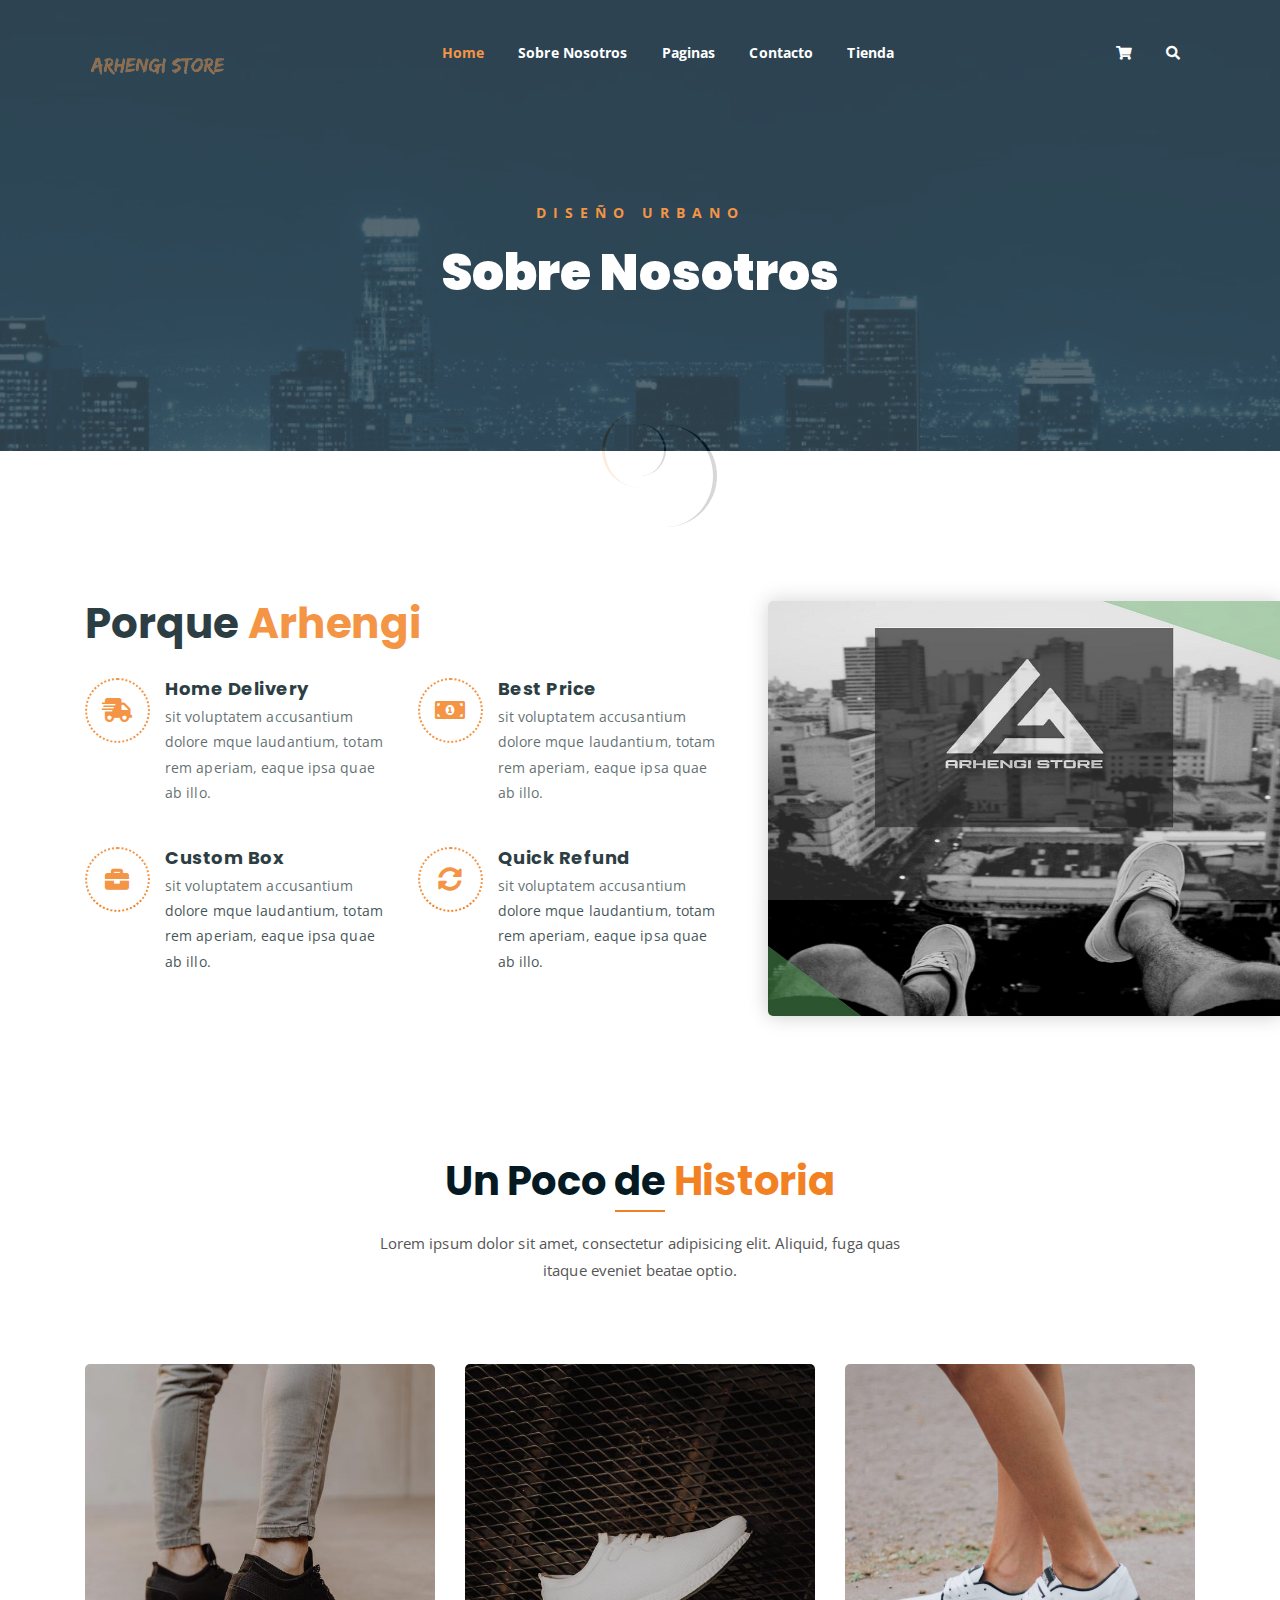
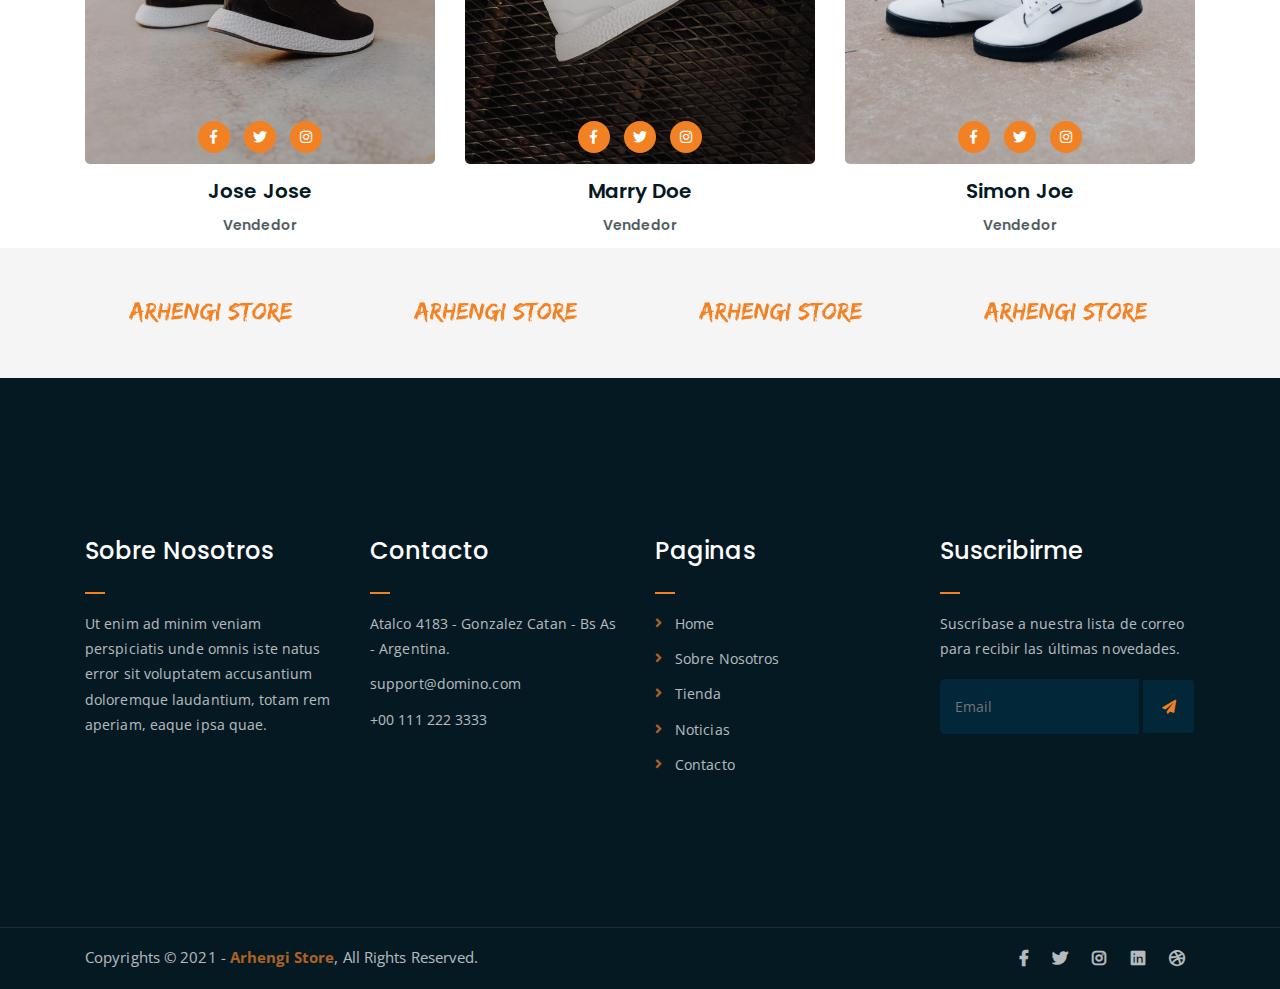
==== about.html @ c89684ef "Add files via upload" ====
<!DOCTYPE html>
<html lang="es">
<head>
	<meta charset="UTF-8">
	<meta http-equiv="X-UA-Compatible" content="IE=edge">
	<meta name="viewport" content="width=device-width, initial-scale=1">
	<meta name="description" content="Responsive Bootstrap4 Shop Template, Created by Imran Hossain from https://imransdesign.com/">

	<!-- title -->
	<title>Arhengi Store</title>

	<!-- favicon -->
	<link rel="shortcut icon" type="image/png" href="assets/img/favicon.png">
	<!-- google font -->
	<link href="https://fonts.googleapis.com/css?family=Open+Sans:300,400,700" rel="stylesheet">
	<link href="https://fonts.googleapis.com/css?family=Poppins:400,700&display=swap" rel="stylesheet">
	<!-- fontawesome -->
	<link rel="stylesheet" href="assets/css/all.min.css">
	<!-- bootstrap -->
	<link rel="stylesheet" href="assets/bootstrap/css/bootstrap.min.css">
	<!-- owl carousel -->
	<link rel="stylesheet" href="assets/css/owl.carousel.css">
	<!-- magnific popup -->
	<link rel="stylesheet" href="assets/css/magnific-popup.css">
	<!-- animate css -->
	<link rel="stylesheet" href="assets/css/animate.css">
	<!-- mean menu css -->
	<link rel="stylesheet" href="assets/css/meanmenu.min.css">
	<!-- main style -->
	<link rel="stylesheet" href="assets/css/main.css">
	<!-- responsive -->
	<link rel="stylesheet" href="assets/css/responsive.css">

</head>
<body>
	
	<!--PreLoader-->
    <div class="loader">
        <div class="loader-inner">
            <div class="circle"></div>
        </div>
    </div>
    <!--PreLoader Ends-->
	
	<!-- header -->
	<div class="top-header-area" id="sticker">
		<div class="container">
			<div class="row">
				<div class="col-lg-12 col-sm-12 text-center">
					<div class="main-menu-wrap">
						<!-- logo -->
						<div class="site-logo">
							<a href="index_2.html">
								<img src="assets/img/logo03.png" alt="" style="opacity: 0.5;">
							</a>
						</div>
						<!-- logo -->

						<!-- menu start -->
						<nav class="main-menu">
							<ul>
								<li class="current-list-item"><a href="#">Home</a>
								</li>
								<li><a href="about.html">Sobre Nosotros</a></li>
								<li><a href="#">Paginas</a>
									<ul class="sub-menu">
										<li><a href="#">404 page</a></li>
										<li><a href="about.html">Sobre Nosotros</a></li>
										<li><a href="#">Carrito</a></li>
										<li><a href="contact.html">Contacto</a></li>
										<li><a href="#">Noticias</a></li>
										<li><a href="#">Tienda</a></li>
									</ul>
								</li>
								
								<li><a href="contact.html">Contacto</a></li>
								<li><a href="#">Tienda</a>
									<ul class="sub-menu">
										<li><a href="#">Tienda</a></li>
										<li><a href="#">Destacados</a></li>
										<li><a href="#">Producto</a></li>
										<li><a href="#">Carrito</a></li>
									</ul>
								</li>
								<li>
									<div class="header-icons">
										<a class="shopping-cart" href="#"><i class="fas fa-shopping-cart"></i></a>
										<a class="mobile-hide search-bar-icon" href="#"><i class="fas fa-search"></i></a>
									</div>
								</li>
							</ul>
						</nav>
						<a class="mobile-show search-bar-icon" href="#"><i class="fas fa-search"></i></a>
						<div class="mobile-menu"></div>
						<!-- menu end -->
					</div>
				</div>
			</div>
		</div>
	</div>
	<!-- end header -->

	<!-- search area -->
	<div class="search-area">
		<div class="container">
			<div class="row">
				<div class="col-lg-12">
					<span class="close-btn"><i class="fas fa-window-close"></i></span>
					<div class="search-bar">
						<div class="search-bar-tablecell">
							<h3>Buscar por:</h3>
							<input type="text" placeholder="Palabras Claves">
							<button type="submit">buscar <i class="fas fa-search"></i></button>
						</div>
					</div>
				</div>
			</div>
		</div>
	</div>
	<!-- end search arewa -->
	
	<!-- breadcrumb-section -->
	<div class="breadcrumb-section breadcrumb-bg">
		<div class="container">
			<div class="row">
				<div class="col-lg-8 offset-lg-2 text-center">
					<div class="breadcrumb-text">
						<p>Diseño Urbano</p>
						<h1>Sobre Nosotros</h1>
					</div>
				</div>
			</div>
		</div>
	</div>
	<!-- end breadcrumb section -->

	<!-- featured section -->
	<div class="feature-bg">
		<div class="container">
			<div class="row">
				<div class="col-lg-7">
					<div class="featured-text">
						<h2 class="pb-3">Porque <span class="orange-text">Arhengi</span></h2>
						<div class="row">
							<div class="col-lg-6 col-md-6 mb-4 mb-md-5">
								<div class="list-box d-flex">
									<div class="list-icon">
										<i class="fas fa-shipping-fast"></i>
									</div>
									<div class="content">
										<h3>Home Delivery</h3>
										<p>sit voluptatem accusantium dolore mque laudantium, totam rem aperiam, eaque ipsa quae ab illo.</p>
									</div>
								</div>
							</div>
							<div class="col-lg-6 col-md-6 mb-5 mb-md-5">
								<div class="list-box d-flex">
									<div class="list-icon">
										<i class="fas fa-money-bill-alt"></i>
									</div>
									<div class="content">
										<h3>Best Price</h3>
										<p>sit voluptatem accusantium dolore mque laudantium, totam rem aperiam, eaque ipsa quae ab illo.</p>
									</div>
								</div>
							</div>
							<div class="col-lg-6 col-md-6 mb-5 mb-md-5">
								<div class="list-box d-flex">
									<div class="list-icon">
										<i class="fas fa-briefcase"></i>
									</div>
									<div class="content">
										<h3>Custom Box</h3>
										<p>sit voluptatem accusantium dolore mque laudantium, totam rem aperiam, eaque ipsa quae ab illo.</p>
									</div>
								</div>
							</div>
							<div class="col-lg-6 col-md-6">
								<div class="list-box d-flex">
									<div class="list-icon">
										<i class="fas fa-sync-alt"></i>
									</div>
									<div class="content">
										<h3>Quick Refund</h3>
										<p>sit voluptatem accusantium dolore mque laudantium, totam rem aperiam, eaque ipsa quae ab illo.</p>
									</div>
								</div>
							</div>
						</div>
					</div>
				</div>
			</div>
		</div>
	</div>
	<!-- end featured section -->

	<!-- team section -->
	<div class="mt-150">
		<div class="container">
			<div class="row">
				<div class="col-lg-8 offset-lg-2 text-center">
					<div class="section-title">
						<h3>Un Poco de <span class="orange-text">Historia</span></h3>
						<p>Lorem ipsum dolor sit amet, consectetur adipisicing elit. Aliquid, fuga quas itaque eveniet beatae optio.</p>
					</div>
				</div>
			</div>
			<div class="row">
				<div class="col-lg-4 col-md-6">
					<div class="single-team-item">
						<div class="team-bg team-bg-1"></div>
						<h4>Jose Jose <span>Vendedor</span></h4>
						<ul class="social-link-team">
							<li><a href="#" target="_blank"><i class="fab fa-facebook-f"></i></a></li>
							<li><a href="#" target="_blank"><i class="fab fa-twitter"></i></a></li>
							<li><a href="#" target="_blank"><i class="fab fa-instagram"></i></a></li>
						</ul>
					</div>
				</div>
				<div class="col-lg-4 col-md-6">
					<div class="single-team-item">
						<div class="team-bg team-bg-2"></div>
						<h4>Marry Doe <span>Vendedor</span></h4>
						<ul class="social-link-team">
							<li><a href="#" target="_blank"><i class="fab fa-facebook-f"></i></a></li>
							<li><a href="#" target="_blank"><i class="fab fa-twitter"></i></a></li>
							<li><a href="#" target="_blank"><i class="fab fa-instagram"></i></a></li>
						</ul>
					</div>
				</div>
				<div class="col-lg-4 col-md-6 offset-md-3 offset-lg-0">
					<div class="single-team-item">
						<div class="team-bg team-bg-3"></div>
						<h4>Simon Joe <span>Vendedor</span></h4>
						<ul class="social-link-team">
							<li><a href="#" target="_blank"><i class="fab fa-facebook-f"></i></a></li>
							<li><a href="#" target="_blank"><i class="fab fa-twitter"></i></a></li>
							<li><a href="#" target="_blank"><i class="fab fa-instagram"></i></a></li>
						</ul>
					</div>
				</div>
			</div>
		</div>
	</div>
	<!-- end team section -->

	<!-- logo carousel -->
	<div class="logo-carousel-section">
		<div class="container">
			<div class="row">
				<div class="col-lg-12">
					<div class="logo-carousel-inner">
						<div class="single-logo-item">
							<img src="assets/img/logo02.png" alt="">
						</div>
						<div class="single-logo-item">
							<img src="assets/img/logo02.png" alt="">
						</div>
						<div class="single-logo-item">
							<img src="assets/img/logo02.png" alt="">
						</div>
						<div class="single-logo-item">
							<img src="assets/img/logo02.png" alt="">
						</div>
						<div class="single-logo-item">
							<img src="assets/img/logo02.png" alt="">
						</div>
					</div>
				</div>
			</div>
		</div>
	</div>
	<!-- end logo carousel -->

	<!-- footer -->
	<div class="footer-area">
		<div class="container">
			<div class="row">
				<div class="col-lg-3 col-md-6">
					<div class="footer-box about-widget">
						<h2 class="widget-title">Sobre Nosotros</h2>
						<p>Ut enim ad minim veniam perspiciatis unde omnis iste natus error sit voluptatem accusantium doloremque laudantium, totam rem aperiam, eaque ipsa quae.</p>
					</div>
				</div>
				<div class="col-lg-3 col-md-6">
					<div class="footer-box get-in-touch">
						<h2 class="widget-title">Contacto</h2>
						<ul>
							<li>Atalco 4183 - Gonzalez Catan - Bs As - Argentina.</li>
							<li>support@domino.com</li>
							<li>+00 111 222 3333</li>
						</ul>
					</div>
				</div>
				<div class="col-lg-3 col-md-6">
					<div class="footer-box pages">
						<h2 class="widget-title">Paginas</h2>
						<ul>
							<li><a href="index.html">Home</a></li>
							<li><a href="about.html">Sobre Nosotros</a></li>
							<li><a href="#">Tienda</a></li>
							<li><a href="#">Noticias</a></li>
							<li><a href="contact.html">Contacto</a></li>
						</ul>
					</div>
				</div>
				<div class="col-lg-3 col-md-6">
					<div class="footer-box subscribe">
						<h2 class="widget-title">Suscribirme</h2>
						<p>Suscríbase a nuestra lista de correo para recibir las últimas novedades.</p>
						<form action="#">
							<input type="email" placeholder="Email">
							<button type="submit"><i class="fas fa-paper-plane"></i></button>
						</form>
					</div>
				</div>
			</div>
		</div>
	</div>
	<!-- end footer -->
	
	<!-- copyright -->
	<div class="copyright">
		<div class="container">
			<div class="row">
				<div class="col-lg-6 col-md-12">
					<p>Copyrights &copy; 2021 - <a href="#">Arhengi Store</a>,  All Rights Reserved.</p>
				</div>
				<div class="col-lg-6 text-right col-md-12">
					<div class="social-icons">
						<ul>
							<li><a href="#" target="_blank"><i class="fab fa-facebook-f"></i></a></li>
							<li><a href="#" target="_blank"><i class="fab fa-twitter"></i></a></li>
							<li><a href="#" target="_blank"><i class="fab fa-instagram"></i></a></li>
							<li><a href="#" target="_blank"><i class="fab fa-linkedin"></i></a></li>
							<li><a href="#" target="_blank"><i class="fab fa-dribbble"></i></a></li>
						</ul>
					</div>
				</div>
			</div>
		</div>
	</div>
	<!-- end copyright -->
	
	<!-- jquery -->
	<script src="assets/js/jquery-1.11.3.min.js"></script>
	<!-- bootstrap -->
	<script src="assets/bootstrap/js/bootstrap.min.js"></script>
	<!-- count down -->
	<script src="assets/js/jquery.countdown.js"></script>
	<!-- isotope -->
	<script src="assets/js/jquery.isotope-3.0.6.min.js"></script>
	<!-- waypoints -->
	<script src="assets/js/waypoints.js"></script>
	<!-- owl carousel -->
	<script src="assets/js/owl.carousel.min.js"></script>
	<!-- magnific popup -->
	<script src="assets/js/jquery.magnific-popup.min.js"></script>
	<!-- mean menu -->
	<script src="assets/js/jquery.meanmenu.min.js"></script>
	<!-- sticker js -->
	<script src="assets/js/sticker.js"></script>
	<!-- main js -->
	<script src="assets/js/main.js"></script>

</body>
</html>
---- assets/css/all.min.css ----
.fa,.fab,.fal,.far,.fas{-moz-osx-font-smoothing:grayscale;-webkit-font-smoothing:antialiased;display:inline-block;font-style:normal;font-variant:normal;text-rendering:auto;line-height:1}.fa-lg{font-size:1.33333em;line-height:.75em;vertical-align:-.0667em}.fa-xs{font-size:.75em}.fa-sm{font-size:.875em}.fa-1x{font-size:1em}.fa-2x{font-size:2em}.fa-3x{font-size:3em}.fa-4x{font-size:4em}.fa-5x{font-size:5em}.fa-6x{font-size:6em}.fa-7x{font-size:7em}.fa-8x{font-size:8em}.fa-9x{font-size:9em}.fa-10x{font-size:10em}.fa-fw{text-align:center;width:1.25em}.fa-ul{list-style-type:none;margin-left:2.5em;padding-left:0}.fa-ul>li{position:relative}.fa-li{left:-2em;position:absolute;text-align:center;width:2em;line-height:inherit}.fa-border{border:.08em solid #eee;border-radius:.1em;padding:.2em .25em .15em}.fa-pull-left{float:left}.fa-pull-right{float:right}.fa.fa-pull-left,.fab.fa-pull-left,.fal.fa-pull-left,.far.fa-pull-left,.fas.fa-pull-left{margin-right:.3em}.fa.fa-pull-right,.fab.fa-pull-right,.fal.fa-pull-right,.far.fa-pull-right,.fas.fa-pull-right{margin-left:.3em}.fa-spin{animation:fa-spin 2s infinite linear}.fa-pulse{animation:fa-spin 1s infinite steps(8)}@keyframes fa-spin{0%{transform:rotate(0deg)}to{transform:rotate(1turn)}}.fa-rotate-90{-ms-filter:"progid:DXImageTransform.Microsoft.BasicImage(rotation=1)";transform:rotate(90deg)}.fa-rotate-180{-ms-filter:"progid:DXImageTransform.Microsoft.BasicImage(rotation=2)";transform:rotate(180deg)}.fa-rotate-270{-ms-filter:"progid:DXImageTransform.Microsoft.BasicImage(rotation=3)";transform:rotate(270deg)}.fa-flip-horizontal{-ms-filter:"progid:DXImageTransform.Microsoft.BasicImage(rotation=0, mirror=1)";transform:scaleX(-1)}.fa-flip-vertical{transform:scaleY(-1)}.fa-flip-horizontal.fa-flip-vertical,.fa-flip-vertical{-ms-filter:"progid:DXImageTransform.Microsoft.BasicImage(rotation=2, mirror=1)"}.fa-flip-horizontal.fa-flip-vertical{transform:scale(-1)}:root .fa-flip-horizontal,:root .fa-flip-vertical,:root .fa-rotate-90,:root .fa-rotate-180,:root .fa-rotate-270{filter:none}.fa-stack{display:inline-block;height:2em;line-height:2em;position:relative;vertical-align:middle;width:2.5em}.fa-stack-1x,.fa-stack-2x{left:0;position:absolute;text-align:center;width:100%}.fa-stack-1x{line-height:inherit}.fa-stack-2x{font-size:2em}.fa-inverse{color:#fff}.fa-500px:before{content:"\f26e"}.fa-accessible-icon:before{content:"\f368"}.fa-accusoft:before{content:"\f369"}.fa-acquisitions-incorporated:before{content:"\f6af"}.fa-ad:before{content:"\f641"}.fa-address-book:before{content:"\f2b9"}.fa-address-card:before{content:"\f2bb"}.fa-adjust:before{content:"\f042"}.fa-adn:before{content:"\f170"}.fa-adobe:before{content:"\f778"}.fa-adversal:before{content:"\f36a"}.fa-affiliatetheme:before{content:"\f36b"}.fa-air-freshener:before{content:"\f5d0"}.fa-algolia:before{content:"\f36c"}.fa-align-center:before{content:"\f037"}.fa-align-justify:before{content:"\f039"}.fa-align-left:before{content:"\f036"}.fa-align-right:before{content:"\f038"}.fa-alipay:before{content:"\f642"}.fa-allergies:before{content:"\f461"}.fa-amazon:before{content:"\f270"}.fa-amazon-pay:before{content:"\f42c"}.fa-ambulance:before{content:"\f0f9"}.fa-american-sign-language-interpreting:before{content:"\f2a3"}.fa-amilia:before{content:"\f36d"}.fa-anchor:before{content:"\f13d"}.fa-android:before{content:"\f17b"}.fa-angellist:before{content:"\f209"}.fa-angle-double-down:before{content:"\f103"}.fa-angle-double-left:before{content:"\f100"}.fa-angle-double-right:before{content:"\f101"}.fa-angle-double-up:before{content:"\f102"}.fa-angle-down:before{content:"\f107"}.fa-angle-left:before{content:"\f104"}.fa-angle-right:before{content:"\f105"}.fa-angle-up:before{content:"\f106"}.fa-angry:before{content:"\f556"}.fa-angrycreative:before{content:"\f36e"}.fa-angular:before{content:"\f420"}.fa-ankh:before{content:"\f644"}.fa-app-store:before{content:"\f36f"}.fa-app-store-ios:before{content:"\f370"}.fa-apper:before{content:"\f371"}.fa-apple:before{content:"\f179"}.fa-apple-alt:before{content:"\f5d1"}.fa-apple-pay:before{content:"\f415"}.fa-archive:before{content:"\f187"}.fa-archway:before{content:"\f557"}.fa-arrow-alt-circle-down:before{content:"\f358"}.fa-arrow-alt-circle-left:before{content:"\f359"}.fa-arrow-alt-circle-right:before{content:"\f35a"}.fa-arrow-alt-circle-up:before{content:"\f35b"}.fa-arrow-circle-down:before{content:"\f0ab"}.fa-arrow-circle-left:before{content:"\f0a8"}.fa-arrow-circle-right:before{content:"\f0a9"}.fa-arrow-circle-up:before{content:"\f0aa"}.fa-arrow-down:before{content:"\f063"}.fa-arrow-left:before{content:"\f060"}.fa-arrow-right:before{content:"\f061"}.fa-arrow-up:before{content:"\f062"}.fa-arrows-alt:before{content:"\f0b2"}.fa-arrows-alt-h:before{content:"\f337"}.fa-arrows-alt-v:before{content:"\f338"}.fa-artstation:before{content:"\f77a"}.fa-assistive-listening-systems:before{content:"\f2a2"}.fa-asterisk:before{content:"\f069"}.fa-asymmetrik:before{content:"\f372"}.fa-at:before{content:"\f1fa"}.fa-atlas:before{content:"\f558"}.fa-atlassian:before{content:"\f77b"}.fa-atom:before{content:"\f5d2"}.fa-audible:before{content:"\f373"}.fa-audio-description:before{content:"\f29e"}.fa-autoprefixer:before{content:"\f41c"}.fa-avianex:before{content:"\f374"}.fa-aviato:before{content:"\f421"}.fa-award:before{content:"\f559"}.fa-aws:before{content:"\f375"}.fa-baby:before{content:"\f77c"}.fa-baby-carriage:before{content:"\f77d"}.fa-backspace:before{content:"\f55a"}.fa-backward:before{content:"\f04a"}.fa-balance-scale:before{content:"\f24e"}.fa-ban:before{content:"\f05e"}.fa-band-aid:before{content:"\f462"}.fa-bandcamp:before{content:"\f2d5"}.fa-barcode:before{content:"\f02a"}.fa-bars:before{content:"\f0c9"}.fa-baseball-ball:before{content:"\f433"}.fa-basketball-ball:before{content:"\f434"}.fa-bath:before{content:"\f2cd"}.fa-battery-empty:before{content:"\f244"}.fa-battery-full:before{content:"\f240"}.fa-battery-half:before{content:"\f242"}.fa-battery-quarter:before{content:"\f243"}.fa-battery-three-quarters:before{content:"\f241"}.fa-bed:before{content:"\f236"}.fa-beer:before{content:"\f0fc"}.fa-behance:before{content:"\f1b4"}.fa-behance-square:before{content:"\f1b5"}.fa-bell:before{content:"\f0f3"}.fa-bell-slash:before{content:"\f1f6"}.fa-bezier-curve:before{content:"\f55b"}.fa-bible:before{content:"\f647"}.fa-bicycle:before{content:"\f206"}.fa-bimobject:before{content:"\f378"}.fa-binoculars:before{content:"\f1e5"}.fa-biohazard:before{content:"\f780"}.fa-birthday-cake:before{content:"\f1fd"}.fa-bitbucket:before{content:"\f171"}.fa-bitcoin:before{content:"\f379"}.fa-bity:before{content:"\f37a"}.fa-black-tie:before{content:"\f27e"}.fa-blackberry:before{content:"\f37b"}.fa-blender:before{content:"\f517"}.fa-blender-phone:before{content:"\f6b6"}.fa-blind:before{content:"\f29d"}.fa-blog:before{content:"\f781"}.fa-blogger:before{content:"\f37c"}.fa-blogger-b:before{content:"\f37d"}.fa-bluetooth:before{content:"\f293"}.fa-bluetooth-b:before{content:"\f294"}.fa-bold:before{content:"\f032"}.fa-bolt:before{content:"\f0e7"}.fa-bomb:before{content:"\f1e2"}.fa-bone:before{content:"\f5d7"}.fa-bong:before{content:"\f55c"}.fa-book:before{content:"\f02d"}.fa-book-dead:before{content:"\f6b7"}.fa-book-open:before{content:"\f518"}.fa-book-reader:before{content:"\f5da"}.fa-bookmark:before{content:"\f02e"}.fa-bowling-ball:before{content:"\f436"}.fa-box:before{content:"\f466"}.fa-box-open:before{content:"\f49e"}.fa-boxes:before{content:"\f468"}.fa-braille:before{content:"\f2a1"}.fa-brain:before{content:"\f5dc"}.fa-briefcase:before{content:"\f0b1"}.fa-briefcase-medical:before{content:"\f469"}.fa-broadcast-tower:before{content:"\f519"}.fa-broom:before{content:"\f51a"}.fa-brush:before{content:"\f55d"}.fa-btc:before{content:"\f15a"}.fa-bug:before{content:"\f188"}.fa-building:before{content:"\f1ad"}.fa-bullhorn:before{content:"\f0a1"}.fa-bullseye:before{content:"\f140"}.fa-burn:before{content:"\f46a"}.fa-buromobelexperte:before{content:"\f37f"}.fa-bus:before{content:"\f207"}.fa-bus-alt:before{content:"\f55e"}.fa-business-time:before{content:"\f64a"}.fa-buysellads:before{content:"\f20d"}.fa-calculator:before{content:"\f1ec"}.fa-calendar:before{content:"\f133"}.fa-calendar-alt:before{content:"\f073"}.fa-calendar-check:before{content:"\f274"}.fa-calendar-day:before{content:"\f783"}.fa-calendar-minus:before{content:"\f272"}.fa-calendar-plus:before{content:"\f271"}.fa-calendar-times:before{content:"\f273"}.fa-calendar-week:before{content:"\f784"}.fa-camera:before{content:"\f030"}.fa-camera-retro:before{content:"\f083"}.fa-campground:before{content:"\f6bb"}.fa-canadian-maple-leaf:before{content:"\f785"}.fa-candy-cane:before{content:"\f786"}.fa-cannabis:before{content:"\f55f"}.fa-capsules:before{content:"\f46b"}.fa-car:before{content:"\f1b9"}.fa-car-alt:before{content:"\f5de"}.fa-car-battery:before{content:"\f5df"}.fa-car-crash:before{content:"\f5e1"}.fa-car-side:before{content:"\f5e4"}.fa-caret-down:before{content:"\f0d7"}.fa-caret-left:before{content:"\f0d9"}.fa-caret-right:before{content:"\f0da"}.fa-caret-square-down:before{content:"\f150"}.fa-caret-square-left:before{content:"\f191"}.fa-caret-square-right:before{content:"\f152"}.fa-caret-square-up:before{content:"\f151"}.fa-caret-up:before{content:"\f0d8"}.fa-carrot:before{content:"\f787"}.fa-cart-arrow-down:before{content:"\f218"}.fa-cart-plus:before{content:"\f217"}.fa-cash-register:before{content:"\f788"}.fa-cat:before{content:"\f6be"}.fa-cc-amazon-pay:before{content:"\f42d"}.fa-cc-amex:before{content:"\f1f3"}.fa-cc-apple-pay:before{content:"\f416"}.fa-cc-diners-club:before{content:"\f24c"}.fa-cc-discover:before{content:"\f1f2"}.fa-cc-jcb:before{content:"\f24b"}.fa-cc-mastercard:before{content:"\f1f1"}.fa-cc-paypal:before{content:"\f1f4"}.fa-cc-stripe:before{content:"\f1f5"}.fa-cc-visa:before{content:"\f1f0"}.fa-centercode:before{content:"\f380"}.fa-centos:before{content:"\f789"}.fa-certificate:before{content:"\f0a3"}.fa-chair:before{content:"\f6c0"}.fa-chalkboard:before{content:"\f51b"}.fa-chalkboard-teacher:before{content:"\f51c"}.fa-charging-station:before{content:"\f5e7"}.fa-chart-area:before{content:"\f1fe"}.fa-chart-bar:before{content:"\f080"}.fa-chart-line:before{content:"\f201"}.fa-chart-pie:before{content:"\f200"}.fa-check:before{content:"\f00c"}.fa-check-circle:before{content:"\f058"}.fa-check-double:before{content:"\f560"}.fa-check-square:before{content:"\f14a"}.fa-chess:before{content:"\f439"}.fa-chess-bishop:before{content:"\f43a"}.fa-chess-board:before{content:"\f43c"}.fa-chess-king:before{content:"\f43f"}.fa-chess-knight:before{content:"\f441"}.fa-chess-pawn:before{content:"\f443"}.fa-chess-queen:before{content:"\f445"}.fa-chess-rook:before{content:"\f447"}.fa-chevron-circle-down:before{content:"\f13a"}.fa-chevron-circle-left:before{content:"\f137"}.fa-chevron-circle-right:before{content:"\f138"}.fa-chevron-circle-up:before{content:"\f139"}.fa-chevron-down:before{content:"\f078"}.fa-chevron-left:before{content:"\f053"}.fa-chevron-right:before{content:"\f054"}.fa-chevron-up:before{content:"\f077"}.fa-child:before{content:"\f1ae"}.fa-chrome:before{content:"\f268"}.fa-church:before{content:"\f51d"}.fa-circle:before{content:"\f111"}.fa-circle-notch:before{content:"\f1ce"}.fa-city:before{content:"\f64f"}.fa-clipboard:before{content:"\f328"}.fa-clipboard-check:before{content:"\f46c"}.fa-clipboard-list:before{content:"\f46d"}.fa-clock:before{content:"\f017"}.fa-clone:before{content:"\f24d"}.fa-closed-captioning:before{content:"\f20a"}.fa-cloud:before{content:"\f0c2"}.fa-cloud-download-alt:before{content:"\f381"}.fa-cloud-meatball:before{content:"\f73b"}.fa-cloud-moon:before{content:"\f6c3"}.fa-cloud-moon-rain:before{content:"\f73c"}.fa-cloud-rain:before{content:"\f73d"}.fa-cloud-showers-heavy:before{content:"\f740"}.fa-cloud-sun:before{content:"\f6c4"}.fa-cloud-sun-rain:before{content:"\f743"}.fa-cloud-upload-alt:before{content:"\f382"}.fa-cloudscale:before{content:"\f383"}.fa-cloudsmith:before{content:"\f384"}.fa-cloudversify:before{content:"\f385"}.fa-cocktail:before{content:"\f561"}.fa-code:before{content:"\f121"}.fa-code-branch:before{content:"\f126"}.fa-codepen:before{content:"\f1cb"}.fa-codiepie:before{content:"\f284"}.fa-coffee:before{content:"\f0f4"}.fa-cog:before{content:"\f013"}.fa-cogs:before{content:"\f085"}.fa-coins:before{content:"\f51e"}.fa-columns:before{content:"\f0db"}.fa-comment:before{content:"\f075"}.fa-comment-alt:before{content:"\f27a"}.fa-comment-dollar:before{content:"\f651"}.fa-comment-dots:before{content:"\f4ad"}.fa-comment-slash:before{content:"\f4b3"}.fa-comments:before{content:"\f086"}.fa-comments-dollar:before{content:"\f653"}.fa-compact-disc:before{content:"\f51f"}.fa-compass:before{content:"\f14e"}.fa-compress:before{content:"\f066"}.fa-compress-arrows-alt:before{content:"\f78c"}.fa-concierge-bell:before{content:"\f562"}.fa-confluence:before{content:"\f78d"}.fa-connectdevelop:before{content:"\f20e"}.fa-contao:before{content:"\f26d"}.fa-cookie:before{content:"\f563"}.fa-cookie-bite:before{content:"\f564"}.fa-copy:before{content:"\f0c5"}.fa-copyright:before{content:"\f1f9"}.fa-couch:before{content:"\f4b8"}.fa-cpanel:before{content:"\f388"}.fa-creative-commons:before{content:"\f25e"}.fa-creative-commons-by:before{content:"\f4e7"}.fa-creative-commons-nc:before{content:"\f4e8"}.fa-creative-commons-nc-eu:before{content:"\f4e9"}.fa-creative-commons-nc-jp:before{content:"\f4ea"}.fa-creative-commons-nd:before{content:"\f4eb"}.fa-creative-commons-pd:before{content:"\f4ec"}.fa-creative-commons-pd-alt:before{content:"\f4ed"}.fa-creative-commons-remix:before{content:"\f4ee"}.fa-creative-commons-sa:before{content:"\f4ef"}.fa-creative-commons-sampling:before{content:"\f4f0"}.fa-creative-commons-sampling-plus:before{content:"\f4f1"}.fa-creative-commons-share:before{content:"\f4f2"}.fa-creative-commons-zero:before{content:"\f4f3"}.fa-credit-card:before{content:"\f09d"}.fa-critical-role:before{content:"\f6c9"}.fa-crop:before{content:"\f125"}.fa-crop-alt:before{content:"\f565"}.fa-cross:before{content:"\f654"}.fa-crosshairs:before{content:"\f05b"}.fa-crow:before{content:"\f520"}.fa-crown:before{content:"\f521"}.fa-css3:before{content:"\f13c"}.fa-css3-alt:before{content:"\f38b"}.fa-cube:before{content:"\f1b2"}.fa-cubes:before{content:"\f1b3"}.fa-cut:before{content:"\f0c4"}.fa-cuttlefish:before{content:"\f38c"}.fa-d-and-d:before{content:"\f38d"}.fa-d-and-d-beyond:before{content:"\f6ca"}.fa-dashcube:before{content:"\f210"}.fa-database:before{content:"\f1c0"}.fa-deaf:before{content:"\f2a4"}.fa-delicious:before{content:"\f1a5"}.fa-democrat:before{content:"\f747"}.fa-deploydog:before{content:"\f38e"}.fa-deskpro:before{content:"\f38f"}.fa-desktop:before{content:"\f108"}.fa-dev:before{content:"\f6cc"}.fa-deviantart:before{content:"\f1bd"}.fa-dharmachakra:before{content:"\f655"}.fa-dhl:before{content:"\f790"}.fa-diagnoses:before{content:"\f470"}.fa-diaspora:before{content:"\f791"}.fa-dice:before{content:"\f522"}.fa-dice-d20:before{content:"\f6cf"}.fa-dice-d6:before{content:"\f6d1"}.fa-dice-five:before{content:"\f523"}.fa-dice-four:before{content:"\f524"}.fa-dice-one:before{content:"\f525"}.fa-dice-six:before{content:"\f526"}.fa-dice-three:before{content:"\f527"}.fa-dice-two:before{content:"\f528"}.fa-digg:before{content:"\f1a6"}.fa-digital-ocean:before{content:"\f391"}.fa-digital-tachograph:before{content:"\f566"}.fa-directions:before{content:"\f5eb"}.fa-discord:before{content:"\f392"}.fa-discourse:before{content:"\f393"}.fa-divide:before{content:"\f529"}.fa-dizzy:before{content:"\f567"}.fa-dna:before{content:"\f471"}.fa-dochub:before{content:"\f394"}.fa-docker:before{content:"\f395"}.fa-dog:before{content:"\f6d3"}.fa-dollar-sign:before{content:"\f155"}.fa-dolly:before{content:"\f472"}.fa-dolly-flatbed:before{content:"\f474"}.fa-donate:before{content:"\f4b9"}.fa-door-closed:before{content:"\f52a"}.fa-door-open:before{content:"\f52b"}.fa-dot-circle:before{content:"\f192"}.fa-dove:before{content:"\f4ba"}.fa-download:before{content:"\f019"}.fa-draft2digital:before{content:"\f396"}.fa-drafting-compass:before{content:"\f568"}.fa-dragon:before{content:"\f6d5"}.fa-draw-polygon:before{content:"\f5ee"}.fa-dribbble:before{content:"\f17d"}.fa-dribbble-square:before{content:"\f397"}.fa-dropbox:before{content:"\f16b"}.fa-drum:before{content:"\f569"}.fa-drum-steelpan:before{content:"\f56a"}.fa-drumstick-bite:before{content:"\f6d7"}.fa-drupal:before{content:"\f1a9"}.fa-dumbbell:before{content:"\f44b"}.fa-dumpster:before{content:"\f793"}.fa-dumpster-fire:before{content:"\f794"}.fa-dungeon:before{content:"\f6d9"}.fa-dyalog:before{content:"\f399"}.fa-earlybirds:before{content:"\f39a"}.fa-ebay:before{content:"\f4f4"}.fa-edge:before{content:"\f282"}.fa-edit:before{content:"\f044"}.fa-eject:before{content:"\f052"}.fa-elementor:before{content:"\f430"}.fa-ellipsis-h:before{content:"\f141"}.fa-ellipsis-v:before{content:"\f142"}.fa-ello:before{content:"\f5f1"}.fa-ember:before{content:"\f423"}.fa-empire:before{content:"\f1d1"}.fa-envelope:before{content:"\f0e0"}.fa-envelope-open:before{content:"\f2b6"}.fa-envelope-open-text:before{content:"\f658"}.fa-envelope-square:before{content:"\f199"}.fa-envira:before{content:"\f299"}.fa-equals:before{content:"\f52c"}.fa-eraser:before{content:"\f12d"}.fa-erlang:before{content:"\f39d"}.fa-ethereum:before{content:"\f42e"}.fa-ethernet:before{content:"\f796"}.fa-etsy:before{content:"\f2d7"}.fa-euro-sign:before{content:"\f153"}.fa-exchange-alt:before{content:"\f362"}.fa-exclamation:before{content:"\f12a"}.fa-exclamation-circle:before{content:"\f06a"}.fa-exclamation-triangle:before{content:"\f071"}.fa-expand:before{content:"\f065"}.fa-expand-arrows-alt:before{content:"\f31e"}.fa-expeditedssl:before{content:"\f23e"}.fa-external-link-alt:before{content:"\f35d"}.fa-external-link-square-alt:before{content:"\f360"}.fa-eye:before{content:"\f06e"}.fa-eye-dropper:before{content:"\f1fb"}.fa-eye-slash:before{content:"\f070"}.fa-facebook:before{content:"\f09a"}.fa-facebook-f:before{content:"\f39e"}.fa-facebook-messenger:before{content:"\f39f"}.fa-facebook-square:before{content:"\f082"}.fa-fantasy-flight-games:before{content:"\f6dc"}.fa-fast-backward:before{content:"\f049"}.fa-fast-forward:before{content:"\f050"}.fa-fax:before{content:"\f1ac"}.fa-feather:before{content:"\f52d"}.fa-feather-alt:before{content:"\f56b"}.fa-fedex:before{content:"\f797"}.fa-fedora:before{content:"\f798"}.fa-female:before{content:"\f182"}.fa-fighter-jet:before{content:"\f0fb"}.fa-figma:before{content:"\f799"}.fa-file:before{content:"\f15b"}.fa-file-alt:before{content:"\f15c"}.fa-file-archive:before{content:"\f1c6"}.fa-file-audio:before{content:"\f1c7"}.fa-file-code:before{content:"\f1c9"}.fa-file-contract:before{content:"\f56c"}.fa-file-csv:before{content:"\f6dd"}.fa-file-download:before{content:"\f56d"}.fa-file-excel:before{content:"\f1c3"}.fa-file-export:before{content:"\f56e"}.fa-file-image:before{content:"\f1c5"}.fa-file-import:before{content:"\f56f"}.fa-file-invoice:before{content:"\f570"}.fa-file-invoice-dollar:before{content:"\f571"}.fa-file-medical:before{content:"\f477"}.fa-file-medical-alt:before{content:"\f478"}.fa-file-pdf:before{content:"\f1c1"}.fa-file-powerpoint:before{content:"\f1c4"}.fa-file-prescription:before{content:"\f572"}.fa-file-signature:before{content:"\f573"}.fa-file-upload:before{content:"\f574"}.fa-file-video:before{content:"\f1c8"}.fa-file-word:before{content:"\f1c2"}.fa-fill:before{content:"\f575"}.fa-fill-drip:before{content:"\f576"}.fa-film:before{content:"\f008"}.fa-filter:before{content:"\f0b0"}.fa-fingerprint:before{content:"\f577"}.fa-fire:before{content:"\f06d"}.fa-fire-alt:before{content:"\f7e4"}.fa-fire-extinguisher:before{content:"\f134"}.fa-firefox:before{content:"\f269"}.fa-first-aid:before{content:"\f479"}.fa-first-order:before{content:"\f2b0"}.fa-first-order-alt:before{content:"\f50a"}.fa-firstdraft:before{content:"\f3a1"}.fa-fish:before{content:"\f578"}.fa-fist-raised:before{content:"\f6de"}.fa-flag:before{content:"\f024"}.fa-flag-checkered:before{content:"\f11e"}.fa-flag-usa:before{content:"\f74d"}.fa-flask:before{content:"\f0c3"}.fa-flickr:before{content:"\f16e"}.fa-flipboard:before{content:"\f44d"}.fa-flushed:before{content:"\f579"}.fa-fly:before{content:"\f417"}.fa-folder:before{content:"\f07b"}.fa-folder-minus:before{content:"\f65d"}.fa-folder-open:before{content:"\f07c"}.fa-folder-plus:before{content:"\f65e"}.fa-font:before{content:"\f031"}.fa-font-awesome:before{content:"\f2b4"}.fa-font-awesome-alt:before{content:"\f35c"}.fa-font-awesome-flag:before{content:"\f425"}.fa-font-awesome-logo-full:before{content:"\f4e6"}.fa-fonticons:before{content:"\f280"}.fa-fonticons-fi:before{content:"\f3a2"}.fa-football-ball:before{content:"\f44e"}.fa-fort-awesome:before{content:"\f286"}.fa-fort-awesome-alt:before{content:"\f3a3"}.fa-forumbee:before{content:"\f211"}.fa-forward:before{content:"\f04e"}.fa-foursquare:before{content:"\f180"}.fa-free-code-camp:before{content:"\f2c5"}.fa-freebsd:before{content:"\f3a4"}.fa-frog:before{content:"\f52e"}.fa-frown:before{content:"\f119"}.fa-frown-open:before{content:"\f57a"}.fa-fulcrum:before{content:"\f50b"}.fa-funnel-dollar:before{content:"\f662"}.fa-futbol:before{content:"\f1e3"}.fa-galactic-republic:before{content:"\f50c"}.fa-galactic-senate:before{content:"\f50d"}.fa-gamepad:before{content:"\f11b"}.fa-gas-pump:before{content:"\f52f"}.fa-gavel:before{content:"\f0e3"}.fa-gem:before{content:"\f3a5"}.fa-genderless:before{content:"\f22d"}.fa-get-pocket:before{content:"\f265"}.fa-gg:before{content:"\f260"}.fa-gg-circle:before{content:"\f261"}.fa-ghost:before{content:"\f6e2"}.fa-gift:before{content:"\f06b"}.fa-gifts:before{content:"\f79c"}.fa-git:before{content:"\f1d3"}.fa-git-square:before{content:"\f1d2"}.fa-github:before{content:"\f09b"}.fa-github-alt:before{content:"\f113"}.fa-github-square:before{content:"\f092"}.fa-gitkraken:before{content:"\f3a6"}.fa-gitlab:before{content:"\f296"}.fa-gitter:before{content:"\f426"}.fa-glass-cheers:before{content:"\f79f"}.fa-glass-martini:before{content:"\f000"}.fa-glass-martini-alt:before{content:"\f57b"}.fa-glass-whiskey:before{content:"\f7a0"}.fa-glasses:before{content:"\f530"}.fa-glide:before{content:"\f2a5"}.fa-glide-g:before{content:"\f2a6"}.fa-globe:before{content:"\f0ac"}.fa-globe-africa:before{content:"\f57c"}.fa-globe-americas:before{content:"\f57d"}.fa-globe-asia:before{content:"\f57e"}.fa-globe-europe:before{content:"\f7a2"}.fa-gofore:before{content:"\f3a7"}.fa-golf-ball:before{content:"\f450"}.fa-goodreads:before{content:"\f3a8"}.fa-goodreads-g:before{content:"\f3a9"}.fa-google:before{content:"\f1a0"}.fa-google-drive:before{content:"\f3aa"}.fa-google-play:before{content:"\f3ab"}.fa-google-plus:before{content:"\f2b3"}.fa-google-plus-g:before{content:"\f0d5"}.fa-google-plus-square:before{content:"\f0d4"}.fa-google-wallet:before{content:"\f1ee"}.fa-gopuram:before{content:"\f664"}.fa-graduation-cap:before{content:"\f19d"}.fa-gratipay:before{content:"\f184"}.fa-grav:before{content:"\f2d6"}.fa-greater-than:before{content:"\f531"}.fa-greater-than-equal:before{content:"\f532"}.fa-grimace:before{content:"\f57f"}.fa-grin:before{content:"\f580"}.fa-grin-alt:before{content:"\f581"}.fa-grin-beam:before{content:"\f582"}.fa-grin-beam-sweat:before{content:"\f583"}.fa-grin-hearts:before{content:"\f584"}.fa-grin-squint:before{content:"\f585"}.fa-grin-squint-tears:before{content:"\f586"}.fa-grin-stars:before{content:"\f587"}.fa-grin-tears:before{content:"\f588"}.fa-grin-tongue:before{content:"\f589"}.fa-grin-tongue-squint:before{content:"\f58a"}.fa-grin-tongue-wink:before{content:"\f58b"}.fa-grin-wink:before{content:"\f58c"}.fa-grip-horizontal:before{content:"\f58d"}.fa-grip-lines:before{content:"\f7a4"}.fa-grip-lines-vertical:before{content:"\f7a5"}.fa-grip-vertical:before{content:"\f58e"}.fa-gripfire:before{content:"\f3ac"}.fa-grunt:before{content:"\f3ad"}.fa-guitar:before{content:"\f7a6"}.fa-gulp:before{content:"\f3ae"}.fa-h-square:before{content:"\f0fd"}.fa-hacker-news:before{content:"\f1d4"}.fa-hacker-news-square:before{content:"\f3af"}.fa-hackerrank:before{content:"\f5f7"}.fa-hammer:before{content:"\f6e3"}.fa-hamsa:before{content:"\f665"}.fa-hand-holding:before{content:"\f4bd"}.fa-hand-holding-heart:before{content:"\f4be"}.fa-hand-holding-usd:before{content:"\f4c0"}.fa-hand-lizard:before{content:"\f258"}.fa-hand-paper:before{content:"\f256"}.fa-hand-peace:before{content:"\f25b"}.fa-hand-point-down:before{content:"\f0a7"}.fa-hand-point-left:before{content:"\f0a5"}.fa-hand-point-right:before{content:"\f0a4"}.fa-hand-point-up:before{content:"\f0a6"}.fa-hand-pointer:before{content:"\f25a"}.fa-hand-rock:before{content:"\f255"}.fa-hand-scissors:before{content:"\f257"}.fa-hand-spock:before{content:"\f259"}.fa-hands:before{content:"\f4c2"}.fa-hands-helping:before{content:"\f4c4"}.fa-handshake:before{content:"\f2b5"}.fa-hanukiah:before{content:"\f6e6"}.fa-hashtag:before{content:"\f292"}.fa-hat-wizard:before{content:"\f6e8"}.fa-haykal:before{content:"\f666"}.fa-hdd:before{content:"\f0a0"}.fa-heading:before{content:"\f1dc"}.fa-headphones:before{content:"\f025"}.fa-headphones-alt:before{content:"\f58f"}.fa-headset:before{content:"\f590"}.fa-heart:before{content:"\f004"}.fa-heart-broken:before{content:"\f7a9"}.fa-heartbeat:before{content:"\f21e"}.fa-helicopter:before{content:"\f533"}.fa-highlighter:before{content:"\f591"}.fa-hiking:before{content:"\f6ec"}.fa-hippo:before{content:"\f6ed"}.fa-hips:before{content:"\f452"}.fa-hire-a-helper:before{content:"\f3b0"}.fa-history:before{content:"\f1da"}.fa-hockey-puck:before{content:"\f453"}.fa-holly-berry:before{content:"\f7aa"}.fa-home:before{content:"\f015"}.fa-hooli:before{content:"\f427"}.fa-hornbill:before{content:"\f592"}.fa-horse:before{content:"\f6f0"}.fa-horse-head:before{content:"\f7ab"}.fa-hospital:before{content:"\f0f8"}.fa-hospital-alt:before{content:"\f47d"}.fa-hospital-symbol:before{content:"\f47e"}.fa-hot-tub:before{content:"\f593"}.fa-hotel:before{content:"\f594"}.fa-hotjar:before{content:"\f3b1"}.fa-hourglass:before{content:"\f254"}.fa-hourglass-end:before{content:"\f253"}.fa-hourglass-half:before{content:"\f252"}.fa-hourglass-start:before{content:"\f251"}.fa-house-damage:before{content:"\f6f1"}.fa-houzz:before{content:"\f27c"}.fa-hryvnia:before{content:"\f6f2"}.fa-html5:before{content:"\f13b"}.fa-hubspot:before{content:"\f3b2"}.fa-i-cursor:before{content:"\f246"}.fa-icicles:before{content:"\f7ad"}.fa-id-badge:before{content:"\f2c1"}.fa-id-card:before{content:"\f2c2"}.fa-id-card-alt:before{content:"\f47f"}.fa-igloo:before{content:"\f7ae"}.fa-image:before{content:"\f03e"}.fa-images:before{content:"\f302"}.fa-imdb:before{content:"\f2d8"}.fa-inbox:before{content:"\f01c"}.fa-indent:before{content:"\f03c"}.fa-industry:before{content:"\f275"}.fa-infinity:before{content:"\f534"}.fa-info:before{content:"\f129"}.fa-info-circle:before{content:"\f05a"}.fa-instagram:before{content:"\f16d"}.fa-intercom:before{content:"\f7af"}.fa-internet-explorer:before{content:"\f26b"}.fa-invision:before{content:"\f7b0"}.fa-ioxhost:before{content:"\f208"}.fa-italic:before{content:"\f033"}.fa-itunes:before{content:"\f3b4"}.fa-itunes-note:before{content:"\f3b5"}.fa-java:before{content:"\f4e4"}.fa-jedi:before{content:"\f669"}.fa-jedi-order:before{content:"\f50e"}.fa-jenkins:before{content:"\f3b6"}.fa-jira:before{content:"\f7b1"}.fa-joget:before{content:"\f3b7"}.fa-joint:before{content:"\f595"}.fa-joomla:before{content:"\f1aa"}.fa-journal-whills:before{content:"\f66a"}.fa-js:before{content:"\f3b8"}.fa-js-square:before{content:"\f3b9"}.fa-jsfiddle:before{content:"\f1cc"}.fa-kaaba:before{content:"\f66b"}.fa-kaggle:before{content:"\f5fa"}.fa-key:before{content:"\f084"}.fa-keybase:before{content:"\f4f5"}.fa-keyboard:before{content:"\f11c"}.fa-keycdn:before{content:"\f3ba"}.fa-khanda:before{content:"\f66d"}.fa-kickstarter:before{content:"\f3bb"}.fa-kickstarter-k:before{content:"\f3bc"}.fa-kiss:before{content:"\f596"}.fa-kiss-beam:before{content:"\f597"}.fa-kiss-wink-heart:before{content:"\f598"}.fa-kiwi-bird:before{content:"\f535"}.fa-korvue:before{content:"\f42f"}.fa-landmark:before{content:"\f66f"}.fa-language:before{content:"\f1ab"}.fa-laptop:before{content:"\f109"}.fa-laptop-code:before{content:"\f5fc"}.fa-laravel:before{content:"\f3bd"}.fa-lastfm:before{content:"\f202"}.fa-lastfm-square:before{content:"\f203"}.fa-laugh:before{content:"\f599"}.fa-laugh-beam:before{content:"\f59a"}.fa-laugh-squint:before{content:"\f59b"}.fa-laugh-wink:before{content:"\f59c"}.fa-layer-group:before{content:"\f5fd"}.fa-leaf:before{content:"\f06c"}.fa-leanpub:before{content:"\f212"}.fa-lemon:before{content:"\f094"}.fa-less:before{content:"\f41d"}.fa-less-than:before{content:"\f536"}.fa-less-than-equal:before{content:"\f537"}.fa-level-down-alt:before{content:"\f3be"}.fa-level-up-alt:before{content:"\f3bf"}.fa-life-ring:before{content:"\f1cd"}.fa-lightbulb:before{content:"\f0eb"}.fa-line:before{content:"\f3c0"}.fa-link:before{content:"\f0c1"}.fa-linkedin:before{content:"\f08c"}.fa-linkedin-in:before{content:"\f0e1"}.fa-linode:before{content:"\f2b8"}.fa-linux:before{content:"\f17c"}.fa-lira-sign:before{content:"\f195"}.fa-list:before{content:"\f03a"}.fa-list-alt:before{content:"\f022"}.fa-list-ol:before{content:"\f0cb"}.fa-list-ul:before{content:"\f0ca"}.fa-location-arrow:before{content:"\f124"}.fa-lock:before{content:"\f023"}.fa-lock-open:before{content:"\f3c1"}.fa-long-arrow-alt-down:before{content:"\f309"}.fa-long-arrow-alt-left:before{content:"\f30a"}.fa-long-arrow-alt-right:before{content:"\f30b"}.fa-long-arrow-alt-up:before{content:"\f30c"}.fa-low-vision:before{content:"\f2a8"}.fa-luggage-cart:before{content:"\f59d"}.fa-lyft:before{content:"\f3c3"}.fa-magento:before{content:"\f3c4"}.fa-magic:before{content:"\f0d0"}.fa-magnet:before{content:"\f076"}.fa-mail-bulk:before{content:"\f674"}.fa-mailchimp:before{content:"\f59e"}.fa-male:before{content:"\f183"}.fa-mandalorian:before{content:"\f50f"}.fa-map:before{content:"\f279"}.fa-map-marked:before{content:"\f59f"}.fa-map-marked-alt:before{content:"\f5a0"}.fa-map-marker:before{content:"\f041"}.fa-map-marker-alt:before{content:"\f3c5"}.fa-map-pin:before{content:"\f276"}.fa-map-signs:before{content:"\f277"}.fa-markdown:before{content:"\f60f"}.fa-marker:before{content:"\f5a1"}.fa-mars:before{content:"\f222"}.fa-mars-double:before{content:"\f227"}.fa-mars-stroke:before{content:"\f229"}.fa-mars-stroke-h:before{content:"\f22b"}.fa-mars-stroke-v:before{content:"\f22a"}.fa-mask:before{content:"\f6fa"}.fa-mastodon:before{content:"\f4f6"}.fa-maxcdn:before{content:"\f136"}.fa-medal:before{content:"\f5a2"}.fa-medapps:before{content:"\f3c6"}.fa-medium:before{content:"\f23a"}.fa-medium-m:before{content:"\f3c7"}.fa-medkit:before{content:"\f0fa"}.fa-medrt:before{content:"\f3c8"}.fa-meetup:before{content:"\f2e0"}.fa-megaport:before{content:"\f5a3"}.fa-meh:before{content:"\f11a"}.fa-meh-blank:before{content:"\f5a4"}.fa-meh-rolling-eyes:before{content:"\f5a5"}.fa-memory:before{content:"\f538"}.fa-mendeley:before{content:"\f7b3"}.fa-menorah:before{content:"\f676"}.fa-mercury:before{content:"\f223"}.fa-meteor:before{content:"\f753"}.fa-microchip:before{content:"\f2db"}.fa-microphone:before{content:"\f130"}.fa-microphone-alt:before{content:"\f3c9"}.fa-microphone-alt-slash:before{content:"\f539"}.fa-microphone-slash:before{content:"\f131"}.fa-microscope:before{content:"\f610"}.fa-microsoft:before{content:"\f3ca"}.fa-minus:before{content:"\f068"}.fa-minus-circle:before{content:"\f056"}.fa-minus-square:before{content:"\f146"}.fa-mitten:before{content:"\f7b5"}.fa-mix:before{content:"\f3cb"}.fa-mixcloud:before{content:"\f289"}.fa-mizuni:before{content:"\f3cc"}.fa-mobile:before{content:"\f10b"}.fa-mobile-alt:before{content:"\f3cd"}.fa-modx:before{content:"\f285"}.fa-monero:before{content:"\f3d0"}.fa-money-bill:before{content:"\f0d6"}.fa-money-bill-alt:before{content:"\f3d1"}.fa-money-bill-wave:before{content:"\f53a"}.fa-money-bill-wave-alt:before{content:"\f53b"}.fa-money-check:before{content:"\f53c"}.fa-money-check-alt:before{content:"\f53d"}.fa-monument:before{content:"\f5a6"}.fa-moon:before{content:"\f186"}.fa-mortar-pestle:before{content:"\f5a7"}.fa-mosque:before{content:"\f678"}.fa-motorcycle:before{content:"\f21c"}.fa-mountain:before{content:"\f6fc"}.fa-mouse-pointer:before{content:"\f245"}.fa-mug-hot:before{content:"\f7b6"}.fa-music:before{content:"\f001"}.fa-napster:before{content:"\f3d2"}.fa-neos:before{content:"\f612"}.fa-network-wired:before{content:"\f6ff"}.fa-neuter:before{content:"\f22c"}.fa-newspaper:before{content:"\f1ea"}.fa-nimblr:before{content:"\f5a8"}.fa-nintendo-switch:before{content:"\f418"}.fa-node:before{content:"\f419"}.fa-node-js:before{content:"\f3d3"}.fa-not-equal:before{content:"\f53e"}.fa-notes-medical:before{content:"\f481"}.fa-npm:before{content:"\f3d4"}.fa-ns8:before{content:"\f3d5"}.fa-nutritionix:before{content:"\f3d6"}.fa-object-group:before{content:"\f247"}.fa-object-ungroup:before{content:"\f248"}.fa-odnoklassniki:before{content:"\f263"}.fa-odnoklassniki-square:before{content:"\f264"}.fa-oil-can:before{content:"\f613"}.fa-old-republic:before{content:"\f510"}.fa-om:before{content:"\f679"}.fa-opencart:before{content:"\f23d"}.fa-openid:before{content:"\f19b"}.fa-opera:before{content:"\f26a"}.fa-optin-monster:before{content:"\f23c"}.fa-osi:before{content:"\f41a"}.fa-otter:before{content:"\f700"}.fa-outdent:before{content:"\f03b"}.fa-page4:before{content:"\f3d7"}.fa-pagelines:before{content:"\f18c"}.fa-paint-brush:before{content:"\f1fc"}.fa-paint-roller:before{content:"\f5aa"}.fa-palette:before{content:"\f53f"}.fa-palfed:before{content:"\f3d8"}.fa-pallet:before{content:"\f482"}.fa-paper-plane:before{content:"\f1d8"}.fa-paperclip:before{content:"\f0c6"}.fa-parachute-box:before{content:"\f4cd"}.fa-paragraph:before{content:"\f1dd"}.fa-parking:before{content:"\f540"}.fa-passport:before{content:"\f5ab"}.fa-pastafarianism:before{content:"\f67b"}.fa-paste:before{content:"\f0ea"}.fa-patreon:before{content:"\f3d9"}.fa-pause:before{content:"\f04c"}.fa-pause-circle:before{content:"\f28b"}.fa-paw:before{content:"\f1b0"}.fa-paypal:before{content:"\f1ed"}.fa-peace:before{content:"\f67c"}.fa-pen:before{content:"\f304"}.fa-pen-alt:before{content:"\f305"}.fa-pen-fancy:before{content:"\f5ac"}.fa-pen-nib:before{content:"\f5ad"}.fa-pen-square:before{content:"\f14b"}.fa-pencil-alt:before{content:"\f303"}.fa-pencil-ruler:before{content:"\f5ae"}.fa-penny-arcade:before{content:"\f704"}.fa-people-carry:before{content:"\f4ce"}.fa-percent:before{content:"\f295"}.fa-percentage:before{content:"\f541"}.fa-periscope:before{content:"\f3da"}.fa-person-booth:before{content:"\f756"}.fa-phabricator:before{content:"\f3db"}.fa-phoenix-framework:before{content:"\f3dc"}.fa-phoenix-squadron:before{content:"\f511"}.fa-phone:before{content:"\f095"}.fa-phone-slash:before{content:"\f3dd"}.fa-phone-square:before{content:"\f098"}.fa-phone-volume:before{content:"\f2a0"}.fa-php:before{content:"\f457"}.fa-pied-piper:before{content:"\f2ae"}.fa-pied-piper-alt:before{content:"\f1a8"}.fa-pied-piper-hat:before{content:"\f4e5"}.fa-pied-piper-pp:before{content:"\f1a7"}.fa-piggy-bank:before{content:"\f4d3"}.fa-pills:before{content:"\f484"}.fa-pinterest:before{content:"\f0d2"}.fa-pinterest-p:before{content:"\f231"}.fa-pinterest-square:before{content:"\f0d3"}.fa-place-of-worship:before{content:"\f67f"}.fa-plane:before{content:"\f072"}.fa-plane-arrival:before{content:"\f5af"}.fa-plane-departure:before{content:"\f5b0"}.fa-play:before{content:"\f04b"}.fa-play-circle:before{content:"\f144"}.fa-playstation:before{content:"\f3df"}.fa-plug:before{content:"\f1e6"}.fa-plus:before{content:"\f067"}.fa-plus-circle:before{content:"\f055"}.fa-plus-square:before{content:"\f0fe"}.fa-podcast:before{content:"\f2ce"}.fa-poll:before{content:"\f681"}.fa-poll-h:before{content:"\f682"}.fa-poo:before{content:"\f2fe"}.fa-poo-storm:before{content:"\f75a"}.fa-poop:before{content:"\f619"}.fa-portrait:before{content:"\f3e0"}.fa-pound-sign:before{content:"\f154"}.fa-power-off:before{content:"\f011"}.fa-pray:before{content:"\f683"}.fa-praying-hands:before{content:"\f684"}.fa-prescription:before{content:"\f5b1"}.fa-prescription-bottle:before{content:"\f485"}.fa-prescription-bottle-alt:before{content:"\f486"}.fa-print:before{content:"\f02f"}.fa-procedures:before{content:"\f487"}.fa-product-hunt:before{content:"\f288"}.fa-project-diagram:before{content:"\f542"}.fa-pushed:before{content:"\f3e1"}.fa-puzzle-piece:before{content:"\f12e"}.fa-python:before{content:"\f3e2"}.fa-qq:before{content:"\f1d6"}.fa-qrcode:before{content:"\f029"}.fa-question:before{content:"\f128"}.fa-question-circle:before{content:"\f059"}.fa-quidditch:before{content:"\f458"}.fa-quinscape:before{content:"\f459"}.fa-quora:before{content:"\f2c4"}.fa-quote-left:before{content:"\f10d"}.fa-quote-right:before{content:"\f10e"}.fa-quran:before{content:"\f687"}.fa-r-project:before{content:"\f4f7"}.fa-radiation:before{content:"\f7b9"}.fa-radiation-alt:before{content:"\f7ba"}.fa-rainbow:before{content:"\f75b"}.fa-random:before{content:"\f074"}.fa-raspberry-pi:before{content:"\f7bb"}.fa-ravelry:before{content:"\f2d9"}.fa-react:before{content:"\f41b"}.fa-reacteurope:before{content:"\f75d"}.fa-readme:before{content:"\f4d5"}.fa-rebel:before{content:"\f1d0"}.fa-receipt:before{content:"\f543"}.fa-recycle:before{content:"\f1b8"}.fa-red-river:before{content:"\f3e3"}.fa-reddit:before{content:"\f1a1"}.fa-reddit-alien:before{content:"\f281"}.fa-reddit-square:before{content:"\f1a2"}.fa-redhat:before{content:"\f7bc"}.fa-redo:before{content:"\f01e"}.fa-redo-alt:before{content:"\f2f9"}.fa-registered:before{content:"\f25d"}.fa-renren:before{content:"\f18b"}.fa-reply:before{content:"\f3e5"}.fa-reply-all:before{content:"\f122"}.fa-replyd:before{content:"\f3e6"}.fa-republican:before{content:"\f75e"}.fa-researchgate:before{content:"\f4f8"}.fa-resolving:before{content:"\f3e7"}.fa-restroom:before{content:"\f7bd"}.fa-retweet:before{content:"\f079"}.fa-rev:before{content:"\f5b2"}.fa-ribbon:before{content:"\f4d6"}.fa-ring:before{content:"\f70b"}.fa-road:before{content:"\f018"}.fa-robot:before{content:"\f544"}.fa-rocket:before{content:"\f135"}.fa-rocketchat:before{content:"\f3e8"}.fa-rockrms:before{content:"\f3e9"}.fa-route:before{content:"\f4d7"}.fa-rss:before{content:"\f09e"}.fa-rss-square:before{content:"\f143"}.fa-ruble-sign:before{content:"\f158"}.fa-ruler:before{content:"\f545"}.fa-ruler-combined:before{content:"\f546"}.fa-ruler-horizontal:before{content:"\f547"}.fa-ruler-vertical:before{content:"\f548"}.fa-running:before{content:"\f70c"}.fa-rupee-sign:before{content:"\f156"}.fa-sad-cry:before{content:"\f5b3"}.fa-sad-tear:before{content:"\f5b4"}.fa-safari:before{content:"\f267"}.fa-sass:before{content:"\f41e"}.fa-satellite:before{content:"\f7bf"}.fa-satellite-dish:before{content:"\f7c0"}.fa-save:before{content:"\f0c7"}.fa-schlix:before{content:"\f3ea"}.fa-school:before{content:"\f549"}.fa-screwdriver:before{content:"\f54a"}.fa-scribd:before{content:"\f28a"}.fa-scroll:before{content:"\f70e"}.fa-sd-card:before{content:"\f7c2"}.fa-search:before{content:"\f002"}.fa-search-dollar:before{content:"\f688"}.fa-search-location:before{content:"\f689"}.fa-search-minus:before{content:"\f010"}.fa-search-plus:before{content:"\f00e"}.fa-searchengin:before{content:"\f3eb"}.fa-seedling:before{content:"\f4d8"}.fa-sellcast:before{content:"\f2da"}.fa-sellsy:before{content:"\f213"}.fa-server:before{content:"\f233"}.fa-servicestack:before{content:"\f3ec"}.fa-shapes:before{content:"\f61f"}.fa-share:before{content:"\f064"}.fa-share-alt:before{content:"\f1e0"}.fa-share-alt-square:before{content:"\f1e1"}.fa-share-square:before{content:"\f14d"}.fa-shekel-sign:before{content:"\f20b"}.fa-shield-alt:before{content:"\f3ed"}.fa-ship:before{content:"\f21a"}.fa-shipping-fast:before{content:"\f48b"}.fa-shirtsinbulk:before{content:"\f214"}.fa-shoe-prints:before{content:"\f54b"}.fa-shopping-bag:before{content:"\f290"}.fa-shopping-basket:before{content:"\f291"}.fa-shopping-cart:before{content:"\f07a"}.fa-shopware:before{content:"\f5b5"}.fa-shower:before{content:"\f2cc"}.fa-shuttle-van:before{content:"\f5b6"}.fa-sign:before{content:"\f4d9"}.fa-sign-in-alt:before{content:"\f2f6"}.fa-sign-language:before{content:"\f2a7"}.fa-sign-out-alt:before{content:"\f2f5"}.fa-signal:before{content:"\f012"}.fa-signature:before{content:"\f5b7"}.fa-sim-card:before{content:"\f7c4"}.fa-simplybuilt:before{content:"\f215"}.fa-sistrix:before{content:"\f3ee"}.fa-sitemap:before{content:"\f0e8"}.fa-sith:before{content:"\f512"}.fa-skating:before{content:"\f7c5"}.fa-sketch:before{content:"\f7c6"}.fa-skiing:before{content:"\f7c9"}.fa-skiing-nordic:before{content:"\f7ca"}.fa-skull:before{content:"\f54c"}.fa-skull-crossbones:before{content:"\f714"}.fa-skyatlas:before{content:"\f216"}.fa-skype:before{content:"\f17e"}.fa-slack:before{content:"\f198"}.fa-slack-hash:before{content:"\f3ef"}.fa-slash:before{content:"\f715"}.fa-sleigh:before{content:"\f7cc"}.fa-sliders-h:before{content:"\f1de"}.fa-slideshare:before{content:"\f1e7"}.fa-smile:before{content:"\f118"}.fa-smile-beam:before{content:"\f5b8"}.fa-smile-wink:before{content:"\f4da"}.fa-smog:before{content:"\f75f"}.fa-smoking:before{content:"\f48d"}.fa-smoking-ban:before{content:"\f54d"}.fa-sms:before{content:"\f7cd"}.fa-snapchat:before{content:"\f2ab"}.fa-snapchat-ghost:before{content:"\f2ac"}.fa-snapchat-square:before{content:"\f2ad"}.fa-snowboarding:before{content:"\f7ce"}.fa-snowflake:before{content:"\f2dc"}.fa-snowman:before{content:"\f7d0"}.fa-snowplow:before{content:"\f7d2"}.fa-socks:before{content:"\f696"}.fa-solar-panel:before{content:"\f5ba"}.fa-sort:before{content:"\f0dc"}.fa-sort-alpha-down:before{content:"\f15d"}.fa-sort-alpha-up:before{content:"\f15e"}.fa-sort-amount-down:before{content:"\f160"}.fa-sort-amount-up:before{content:"\f161"}.fa-sort-down:before{content:"\f0dd"}.fa-sort-numeric-down:before{content:"\f162"}.fa-sort-numeric-up:before{content:"\f163"}.fa-sort-up:before{content:"\f0de"}.fa-soundcloud:before{content:"\f1be"}.fa-sourcetree:before{content:"\f7d3"}.fa-spa:before{content:"\f5bb"}.fa-space-shuttle:before{content:"\f197"}.fa-speakap:before{content:"\f3f3"}.fa-spider:before{content:"\f717"}.fa-spinner:before{content:"\f110"}.fa-splotch:before{content:"\f5bc"}.fa-spotify:before{content:"\f1bc"}.fa-spray-can:before{content:"\f5bd"}.fa-square:before{content:"\f0c8"}.fa-square-full:before{content:"\f45c"}.fa-square-root-alt:before{content:"\f698"}.fa-squarespace:before{content:"\f5be"}.fa-stack-exchange:before{content:"\f18d"}.fa-stack-overflow:before{content:"\f16c"}.fa-stamp:before{content:"\f5bf"}.fa-star:before{content:"\f005"}.fa-star-and-crescent:before{content:"\f699"}.fa-star-half:before{content:"\f089"}.fa-star-half-alt:before{content:"\f5c0"}.fa-star-of-david:before{content:"\f69a"}.fa-star-of-life:before{content:"\f621"}.fa-staylinked:before{content:"\f3f5"}.fa-steam:before{content:"\f1b6"}.fa-steam-square:before{content:"\f1b7"}.fa-steam-symbol:before{content:"\f3f6"}.fa-step-backward:before{content:"\f048"}.fa-step-forward:before{content:"\f051"}.fa-stethoscope:before{content:"\f0f1"}.fa-sticker-mule:before{content:"\f3f7"}.fa-sticky-note:before{content:"\f249"}.fa-stop:before{content:"\f04d"}.fa-stop-circle:before{content:"\f28d"}.fa-stopwatch:before{content:"\f2f2"}.fa-store:before{content:"\f54e"}.fa-store-alt:before{content:"\f54f"}.fa-strava:before{content:"\f428"}.fa-stream:before{content:"\f550"}.fa-street-view:before{content:"\f21d"}.fa-strikethrough:before{content:"\f0cc"}.fa-stripe:before{content:"\f429"}.fa-stripe-s:before{content:"\f42a"}.fa-stroopwafel:before{content:"\f551"}.fa-studiovinari:before{content:"\f3f8"}.fa-stumbleupon:before{content:"\f1a4"}.fa-stumbleupon-circle:before{content:"\f1a3"}.fa-subscript:before{content:"\f12c"}.fa-subway:before{content:"\f239"}.fa-suitcase:before{content:"\f0f2"}.fa-suitcase-rolling:before{content:"\f5c1"}.fa-sun:before{content:"\f185"}.fa-superpowers:before{content:"\f2dd"}.fa-superscript:before{content:"\f12b"}.fa-supple:before{content:"\f3f9"}.fa-surprise:before{content:"\f5c2"}.fa-suse:before{content:"\f7d6"}.fa-swatchbook:before{content:"\f5c3"}.fa-swimmer:before{content:"\f5c4"}.fa-swimming-pool:before{content:"\f5c5"}.fa-synagogue:before{content:"\f69b"}.fa-sync:before{content:"\f021"}.fa-sync-alt:before{content:"\f2f1"}.fa-syringe:before{content:"\f48e"}.fa-table:before{content:"\f0ce"}.fa-table-tennis:before{content:"\f45d"}.fa-tablet:before{content:"\f10a"}.fa-tablet-alt:before{content:"\f3fa"}.fa-tablets:before{content:"\f490"}.fa-tachometer-alt:before{content:"\f3fd"}.fa-tag:before{content:"\f02b"}.fa-tags:before{content:"\f02c"}.fa-tape:before{content:"\f4db"}.fa-tasks:before{content:"\f0ae"}.fa-taxi:before{content:"\f1ba"}.fa-teamspeak:before{content:"\f4f9"}.fa-teeth:before{content:"\f62e"}.fa-teeth-open:before{content:"\f62f"}.fa-telegram:before{content:"\f2c6"}.fa-telegram-plane:before{content:"\f3fe"}.fa-temperature-high:before{content:"\f769"}.fa-temperature-low:before{content:"\f76b"}.fa-tencent-weibo:before{content:"\f1d5"}.fa-tenge:before{content:"\f7d7"}.fa-terminal:before{content:"\f120"}.fa-text-height:before{content:"\f034"}.fa-text-width:before{content:"\f035"}.fa-th:before{content:"\f00a"}.fa-th-large:before{content:"\f009"}.fa-th-list:before{content:"\f00b"}.fa-the-red-yeti:before{content:"\f69d"}.fa-theater-masks:before{content:"\f630"}.fa-themeco:before{content:"\f5c6"}.fa-themeisle:before{content:"\f2b2"}.fa-thermometer:before{content:"\f491"}.fa-thermometer-empty:before{content:"\f2cb"}.fa-thermometer-full:before{content:"\f2c7"}.fa-thermometer-half:before{content:"\f2c9"}.fa-thermometer-quarter:before{content:"\f2ca"}.fa-thermometer-three-quarters:before{content:"\f2c8"}.fa-think-peaks:before{content:"\f731"}.fa-thumbs-down:before{content:"\f165"}.fa-thumbs-up:before{content:"\f164"}.fa-thumbtack:before{content:"\f08d"}.fa-ticket-alt:before{content:"\f3ff"}.fa-times:before{content:"\f00d"}.fa-times-circle:before{content:"\f057"}.fa-tint:before{content:"\f043"}.fa-tint-slash:before{content:"\f5c7"}.fa-tired:before{content:"\f5c8"}.fa-toggle-off:before{content:"\f204"}.fa-toggle-on:before{content:"\f205"}.fa-toilet:before{content:"\f7d8"}.fa-toilet-paper:before{content:"\f71e"}.fa-toolbox:before{content:"\f552"}.fa-tools:before{content:"\f7d9"}.fa-tooth:before{content:"\f5c9"}.fa-torah:before{content:"\f6a0"}.fa-torii-gate:before{content:"\f6a1"}.fa-tractor:before{content:"\f722"}.fa-trade-federation:before{content:"\f513"}.fa-trademark:before{content:"\f25c"}.fa-traffic-light:before{content:"\f637"}.fa-train:before{content:"\f238"}.fa-tram:before{content:"\f7da"}.fa-transgender:before{content:"\f224"}.fa-transgender-alt:before{content:"\f225"}.fa-trash:before{content:"\f1f8"}.fa-trash-alt:before{content:"\f2ed"}.fa-tree:before{content:"\f1bb"}.fa-trello:before{content:"\f181"}.fa-tripadvisor:before{content:"\f262"}.fa-trophy:before{content:"\f091"}.fa-truck:before{content:"\f0d1"}.fa-truck-loading:before{content:"\f4de"}.fa-truck-monster:before{content:"\f63b"}.fa-truck-moving:before{content:"\f4df"}.fa-truck-pickup:before{content:"\f63c"}.fa-tshirt:before{content:"\f553"}.fa-tty:before{content:"\f1e4"}.fa-tumblr:before{content:"\f173"}.fa-tumblr-square:before{content:"\f174"}.fa-tv:before{content:"\f26c"}.fa-twitch:before{content:"\f1e8"}.fa-twitter:before{content:"\f099"}.fa-twitter-square:before{content:"\f081"}.fa-typo3:before{content:"\f42b"}.fa-uber:before{content:"\f402"}.fa-ubuntu:before{content:"\f7df"}.fa-uikit:before{content:"\f403"}.fa-umbrella:before{content:"\f0e9"}.fa-umbrella-beach:before{content:"\f5ca"}.fa-underline:before{content:"\f0cd"}.fa-undo:before{content:"\f0e2"}.fa-undo-alt:before{content:"\f2ea"}.fa-uniregistry:before{content:"\f404"}.fa-universal-access:before{content:"\f29a"}.fa-university:before{content:"\f19c"}.fa-unlink:before{content:"\f127"}.fa-unlock:before{content:"\f09c"}.fa-unlock-alt:before{content:"\f13e"}.fa-untappd:before{content:"\f405"}.fa-upload:before{content:"\f093"}.fa-ups:before{content:"\f7e0"}.fa-usb:before{content:"\f287"}.fa-user:before{content:"\f007"}.fa-user-alt:before{content:"\f406"}.fa-user-alt-slash:before{content:"\f4fa"}.fa-user-astronaut:before{content:"\f4fb"}.fa-user-check:before{content:"\f4fc"}.fa-user-circle:before{content:"\f2bd"}.fa-user-clock:before{content:"\f4fd"}.fa-user-cog:before{content:"\f4fe"}.fa-user-edit:before{content:"\f4ff"}.fa-user-friends:before{content:"\f500"}.fa-user-graduate:before{content:"\f501"}.fa-user-injured:before{content:"\f728"}.fa-user-lock:before{content:"\f502"}.fa-user-md:before{content:"\f0f0"}.fa-user-minus:before{content:"\f503"}.fa-user-ninja:before{content:"\f504"}.fa-user-plus:before{content:"\f234"}.fa-user-secret:before{content:"\f21b"}.fa-user-shield:before{content:"\f505"}.fa-user-slash:before{content:"\f506"}.fa-user-tag:before{content:"\f507"}.fa-user-tie:before{content:"\f508"}.fa-user-times:before{content:"\f235"}.fa-users:before{content:"\f0c0"}.fa-users-cog:before{content:"\f509"}.fa-usps:before{content:"\f7e1"}.fa-ussunnah:before{content:"\f407"}.fa-utensil-spoon:before{content:"\f2e5"}.fa-utensils:before{content:"\f2e7"}.fa-vaadin:before{content:"\f408"}.fa-vector-square:before{content:"\f5cb"}.fa-venus:before{content:"\f221"}.fa-venus-double:before{content:"\f226"}.fa-venus-mars:before{content:"\f228"}.fa-viacoin:before{content:"\f237"}.fa-viadeo:before{content:"\f2a9"}.fa-viadeo-square:before{content:"\f2aa"}.fa-vial:before{content:"\f492"}.fa-vials:before{content:"\f493"}.fa-viber:before{content:"\f409"}.fa-video:before{content:"\f03d"}.fa-video-slash:before{content:"\f4e2"}.fa-vihara:before{content:"\f6a7"}.fa-vimeo:before{content:"\f40a"}.fa-vimeo-square:before{content:"\f194"}.fa-vimeo-v:before{content:"\f27d"}.fa-vine:before{content:"\f1ca"}.fa-vk:before{content:"\f189"}.fa-vnv:before{content:"\f40b"}.fa-volleyball-ball:before{content:"\f45f"}.fa-volume-down:before{content:"\f027"}.fa-volume-mute:before{content:"\f6a9"}.fa-volume-off:before{content:"\f026"}.fa-volume-up:before{content:"\f028"}.fa-vote-yea:before{content:"\f772"}.fa-vr-cardboard:before{content:"\f729"}.fa-vuejs:before{content:"\f41f"}.fa-walking:before{content:"\f554"}.fa-wallet:before{content:"\f555"}.fa-warehouse:before{content:"\f494"}.fa-water:before{content:"\f773"}.fa-weebly:before{content:"\f5cc"}.fa-weibo:before{content:"\f18a"}.fa-weight:before{content:"\f496"}.fa-weight-hanging:before{content:"\f5cd"}.fa-weixin:before{content:"\f1d7"}.fa-whatsapp:before{content:"\f232"}.fa-whatsapp-square:before{content:"\f40c"}.fa-wheelchair:before{content:"\f193"}.fa-whmcs:before{content:"\f40d"}.fa-wifi:before{content:"\f1eb"}.fa-wikipedia-w:before{content:"\f266"}.fa-wind:before{content:"\f72e"}.fa-window-close:before{content:"\f410"}.fa-window-maximize:before{content:"\f2d0"}.fa-window-minimize:before{content:"\f2d1"}.fa-window-restore:before{content:"\f2d2"}.fa-windows:before{content:"\f17a"}.fa-wine-bottle:before{content:"\f72f"}.fa-wine-glass:before{content:"\f4e3"}.fa-wine-glass-alt:before{content:"\f5ce"}.fa-wix:before{content:"\f5cf"}.fa-wizards-of-the-coast:before{content:"\f730"}.fa-wolf-pack-battalion:before{content:"\f514"}.fa-won-sign:before{content:"\f159"}.fa-wordpress:before{content:"\f19a"}.fa-wordpress-simple:before{content:"\f411"}.fa-wpbeginner:before{content:"\f297"}.fa-wpexplorer:before{content:"\f2de"}.fa-wpforms:before{content:"\f298"}.fa-wpressr:before{content:"\f3e4"}.fa-wrench:before{content:"\f0ad"}.fa-x-ray:before{content:"\f497"}.fa-xbox:before{content:"\f412"}.fa-xing:before{content:"\f168"}.fa-xing-square:before{content:"\f169"}.fa-y-combinator:before{content:"\f23b"}.fa-yahoo:before{content:"\f19e"}.fa-yandex:before{content:"\f413"}.fa-yandex-international:before{content:"\f414"}.fa-yarn:before{content:"\f7e3"}.fa-yelp:before{content:"\f1e9"}.fa-yen-sign:before{content:"\f157"}.fa-yin-yang:before{content:"\f6ad"}.fa-yoast:before{content:"\f2b1"}.fa-youtube:before{content:"\f167"}.fa-youtube-square:before{content:"\f431"}.fa-zhihu:before{content:"\f63f"}.sr-only{border:0;clip:rect(0,0,0,0);height:1px;margin:-1px;overflow:hidden;padding:0;position:absolute;width:1px}.sr-only-focusable:active,.sr-only-focusable:focus{clip:auto;height:auto;margin:0;overflow:visible;position:static;width:auto}@font-face{font-family:"Font Awesome 5 Brands";font-style:normal;font-weight:normal;src:url(../webfonts/fa-brands-400.eot);src:url(../webfonts/fa-brands-400.eot?#iefix) format("embedded-opentype"),url(../webfonts/fa-brands-400.woff2) format("woff2"),url(../webfonts/fa-brands-400.woff) format("woff"),url(../webfonts/fa-brands-400.ttf) format("truetype"),url(../webfonts/fa-brands-400.svg#fontawesome) format("svg")}.fab{font-family:"Font Awesome 5 Brands"}@font-face{font-family:"Font Awesome 5 Free";font-style:normal;font-weight:400;src:url(../webfonts/fa-regular-400.eot);src:url(../webfonts/fa-regular-400.eot?#iefix) format("embedded-opentype"),url(../webfonts/fa-regular-400.woff2) format("woff2"),url(../webfonts/fa-regular-400.woff) format("woff"),url(../webfonts/fa-regular-400.ttf) format("truetype"),url(../webfonts/fa-regular-400.svg#fontawesome) format("svg")}.far{font-weight:400}@font-face{font-family:"Font Awesome 5 Free";font-style:normal;font-weight:900;src:url(../webfonts/fa-solid-900.eot);src:url(../webfonts/fa-solid-900.eot?#iefix) format("embedded-opentype"),url(../webfonts/fa-solid-900.woff2) format("woff2"),url(../webfonts/fa-solid-900.woff) format("woff"),url(../webfonts/fa-solid-900.ttf) format("truetype"),url(../webfonts/fa-solid-900.svg#fontawesome) format("svg")}.fa,.far,.fas{font-family:"Font Awesome 5 Free"}.fa,.fas{font-weight:900}
---- assets/css/main.css ----
/*
Template Name: Fruitkha - Responsive Bootstrap4 Shop Template
Template URI: 
Description: Bootstrap template for fruits or any other kind of shop
Author: Imran Hossain
Author URI: https://imransdesign.com/
Version: 1.0
*/
/* -----------------------------------------------------------------------------

# Base - Genral & Typography

----------------------------------------------------------------------------- */
html {
  font-size: 14px;
  font-weight: 400;
  line-height: 28px;
  height: 100%;
}

body {
  font-family: "Open Sans", sans-serif;
  font-weight: 400;
  font-size: 1rem;
  letter-spacing: 0.1px;
  line-height: 1.8;
  color: #051922;
  overflow-x: hidden;
}

body img {
  max-width: 100%;
}

a {
  cursor: pointer;
  text-decoration: none;
  -webkit-transition: all 0.2s ease-in-out;
  -o-transition: all 0.2s ease-in-out;
  transition: all 0.2s ease-in-out;
}

a:hover {
  color: #F28123;
  text-decoration: none;
}

h1, .h1,
h2, .h2,
h3, .h3,
h4, .h4,
h5, .h5,
h6, .h6 {
  font-family: "Poppins", sans-serif;
  font-weight: 700;
  margin: 0 0 1.25rem 0;
  color: #051922;
}

h1:last-child, .h1:last-child,
h2:last-child, .h2:last-child,
h3:last-child, .h3:last-child,
h4:last-child, .h4:last-child,
h5:last-child, .h5:last-child,
h6:last-child, .h6:last-child {
  margin: 0;
}

h1, .h1 {
  font-size: 4rem;
  font-weight: 700;
  line-height: 4rem;
}

@media only screen and (max-width: 767.96px) {
  h1, .h1 {
    font-size: 3rem;
    line-height: 3.25rem;
  }
}

@media only screen and (max-width: 575.96px) {
  h1, .h1 {
    font-size: 2.5rem;
    line-height: 2.75rem;
  }
}

h2, .h2 {
  font-size: 3rem;
  font-weight: 700;
  line-height: 3.25rem;
}

@media only screen and (max-width: 767.96px) {
  h2, .h2 {
    font-size: 2.5rem;
    line-height: 2.75rem;
  }
}

@media only screen and (max-width: 575.96px) {
  h2, .h2 {
    font-size: 2rem;
    line-height: 2.25rem;
  }
}

h3, .h3 {
  font-size: 2rem;
  font-weight: 700;
  line-height: 2.25rem;
}

@media only screen and (max-width: 575.96px) {
  h3, .h3 {
    font-size: 1.75rem;
    line-height: 2rem;
  }
}

h4, .h4 {
  font-size: 1.5rem;
  font-weight: 700;
  line-height: 1.75rem;
}

@media only screen and (max-width: 575.96px) {
  h4, .h4 {
    font-size: 1.25rem;
    line-height: 1.5rem;
  }
}

h5, .h5 {
  font-size: 1.25rem;
  font-weight: 700;
  line-height: 1.5rem;
}

h6, .h6 {
  font-size: 1rem;
  font-weight: 700;
  line-height: 1.5rem;
}

p {
  font-family: "Open Sans", sans-serif;
  font-weight: 400;
  font-size: 1rem;
  letter-spacing: 0.1px;
  line-height: 1.8;
  color: #051922;
  margin: 0 0 1.25rem 0;
}

p:last-child {
  margin: 0;
}

/* -----------------------------------------------------------------------------

# All Common Styles

----------------------------------------------------------------------------- */
.loader {
  bottom: 0;
  height: 100%;
  left: 0;
  position: fixed;
  right: 0;
  top: 0;
  width: 100%;
  z-index: 1111;
  background: #fff;
  overflow-x: hidden;
}

.loader-inner {
  position: absolute;
  left: 50%;
  top: 50%;
  -webkit-transform: translate(-50%, -50%);
  -ms-transform: translate(-50%, -50%);
  -o-transform: translate(-50%, -50%);
  transform: translate(-50%, -50%);
  height: 50px;
  width: 50px;
}

.circle {
  width: 8vmax;
  height: 8vmax;
  border-right: 4px solid #000;
  border-radius: 50%;
  -webkit-animation: spinRight 800ms linear infinite;
  animation: spinRight 800ms linear infinite;
}

.circle:before {
  content: '';
  width: 6vmax;
  height: 6vmax;
  display: block;
  position: absolute;
  top: calc(50% - 3vmax);
  left: calc(50% - 3vmax);
  border-left: 3px solid #F28123;
  border-radius: 100%;
  -webkit-animation: spinLeft 800ms linear infinite;
  animation: spinLeft 800ms linear infinite;
}

.circle:after {
  content: '';
  width: 6vmax;
  height: 6vmax;
  display: block;
  position: absolute;
  top: calc(50% - 3vmax);
  left: calc(50% - 3vmax);
  border-left: 3px solid #F28123;
  border-radius: 100%;
  -webkit-animation: spinLeft 800ms linear infinite;
  animation: spinLeft 800ms linear infinite;
  width: 4vmax;
  height: 4vmax;
  top: calc(50% - 2vmax);
  left: calc(50% - 2vmax);
  border: 0;
  border-right: 2px solid #000;
  -webkit-animation: none;
  animation: none;
}

@-webkit-keyframes spinLeft {
  from {
    -webkit-transform: rotate(0deg);
    transform: rotate(0deg);
  }
  to {
    -webkit-transform: rotate(720deg);
    transform: rotate(720deg);
  }
}

@keyframes spinLeft {
  from {
    -webkit-transform: rotate(0deg);
    transform: rotate(0deg);
  }
  to {
    -webkit-transform: rotate(720deg);
    transform: rotate(720deg);
  }
}

@-webkit-keyframes spinRight {
  from {
    -webkit-transform: rotate(360deg);
    transform: rotate(360deg);
  }
  to {
    -webkit-transform: rotate(0deg);
    transform: rotate(0deg);
  }
}

@keyframes spinRight {
  from {
    -webkit-transform: rotate(360deg);
    transform: rotate(360deg);
  }
  to {
    -webkit-transform: rotate(0deg);
    transform: rotate(0deg);
  }
}

.mt-80 {
  margin-top: 80px;
}

@media only screen and (max-width: 767.96px) {
  .mt-80 {
    margin-top: 50px;
  }
}

.mb-80 {
  margin-bottom: 80px;
}

@media only screen and (max-width: 767.96px) {
  .mb-80 {
    margin-bottom: 50px;
  }
}

.mt-100 {
  margin-top: 100px;
}

@media only screen and (max-width: 767.96px) {
  .mt-100 {
    margin-top: 80px;
  }
}

.mb-100 {
  margin-bottom: 100px;
}

@media only screen and (max-width: 767.96px) {
  .mb-100 {
    margin-bottom: 80px;
  }
}

.mt-150 {
  margin-top: 150px;
}

@media only screen and (max-width: 767.96px) {
  .mt-150 {
    margin-top: 100px;
  }
}

.mb-150 {
  margin-bottom: 150px;
}

@media only screen and (max-width: 767.96px) {
  .mb-150 {
    margin-bottom: 100px;
  }
}

.pt-80 {
  padding-top: 80px;
}

@media only screen and (max-width: 767.96px) {
  .pt-80 {
    padding-top: 50px;
  }
}

.pb-80 {
  padding-bottom: 80px;
}

@media only screen and (max-width: 767.96px) {
  .pb-80 {
    padding-bottom: 50px;
  }
}

.pt-100 {
  padding-top: 100px;
}

@media only screen and (max-width: 767.96px) {
  .pt-100 {
    padding-top: 80px;
  }
}

.pb-100 {
  padding-bottom: 100px;
}

@media only screen and (max-width: 767.96px) {
  .pb-100 {
    padding-bottom: 80px;
  }
}

.pt-150 {
  padding-top: 150px;
}

@media only screen and (max-width: 767.96px) {
  .pt-150 {
    padding-top: 100px;
  }
}

.pb-150 {
  padding-bottom: 150px;
}

@media only screen and (max-width: 767.96px) {
  .pb-150 {
    padding-bottom: 100px;
  }
}

.gray-bg {
  background-color: #f5f5f5;
}

.orange-text {
  color: #F28123;
}

.blue-bg {
  background-color: #162133;
}

a.boxed-btn {
  font-family: 'Poppins', sans-serif;
  display: inline-block;
  background-color: #F28123;
  color: #fff;
  padding: 10px 20px;
}

a.bordered-btn {
  font-family: 'Poppins', sans-serif;
  display: inline-block;
  color: #fff;
  border: 2px solid #F28123;
  padding: 7px 20px;
}

a.read-more-btn {
  display: inline-block;
  margin-top: 15px;
  color: #051922;
  -webkit-transition: 0.3s;
  -o-transition: 0.3s;
  transition: 0.3s;
  font-weight: 700;
}

a.read-more-btn:hover {
  color: #F28123;
}

a.boxed-btn, a.bordered-btn, a.cart-btn {
  border-radius: 50px;
}

.section-title h3 {
  font-size: 40px;
  position: relative;
  padding-bottom: 15px;
}

.section-title h3:after {
  position: absolute;
  content: '';
  left: 0px;
  right: 0px;
  bottom: 0px;
  width: 50px;
  height: 2px;
  background-color: #F28123;
  margin: 0 auto;
}

.section-title p {
  font-size: 15px;
  width: 530px;
  margin: 0 auto;
  color: #555;
  margin-top: 10px;
  line-height: 1.8;
}

.section-title {
  margin-bottom: 80px;
}

.breadcrumb-bg {
  background-image: url(../img/fondo01.jpg);
}

.breadcrumb-text p {
  color: #F28123;
  font-weight: 700;
  text-transform: uppercase;
  letter-spacing: 7px;
}

.breadcrumb-text h1 {
  font-size: 50px;
  font-weight: 900;
  color: #fff;
  margin: 0;
  margin-top: 20px;
}

.breadcrumb-section {
  padding: 150px 0;
  background-size: cover;
  background-position: center center;
  position: relative;
  z-index: 1;
  background-attachment: fixed;
  padding-top: 200px;
}

.breadcrumb-section:after {
  position: absolute;
  left: 0;
  top: 0;
  width: 100%;
  height: 100%;
  content: "";
  background-color: #07212e;
  z-index: -1;
  opacity: 0.8;
}

/* -----------------------------------------------------------------------------

# Header Styles

----------------------------------------------------------------------------- */
ul.navbar-nav li.nav-item a.nav-link, ul.navbar-nav li.nav-item.active a.nav-link {
  color: #051922;
}

.top-header-area {
  position: absolute;
  z-index: 999;
  width: 100%;
  padding: 25px 0;
}

.top-header-area.white ul.navbar-nav li.nav-item a.nav-link, .top-header-area.white ul.navbar-nav li.nav-item.active a.nav-link {
  color: #fff;
}

ul.navbar-nav li.nav-item a.nav-link, ul.navbar-nav li.nav-item.active a.nav-link {
  color: #fff;
  font-weight: 700;
  margin-right: 14px;
}

a.navbar-brand img {
  max-width: 150px;
}

nav.main-menu ul {
  margin: 0;
  padding: 0;
  list-style: none;
}

nav.main-menu ul li {
  display: inline-block;
}

nav.main-menu ul li a {
  color: #fff;
  font-weight: 700;
  display: block;
  padding: 15px;
}

nav.main-menu ul > li {
  position: relative;
}

nav.main-menu ul ul.sub-menu {
  position: absolute;
  background-color: #fff;
  width: 220px;
  padding: 15px 15px;
  margin: 0;
  left: 0;
  top: 50px;
  border-radius: 3px;
  -webkit-transition: 0.3s;
  -o-transition: 0.3s;
  transition: 0.3s;
  opacity: 0;
  visibility: hidden;
  -webkit-box-shadow: 0 0 20px #555555;
  box-shadow: 0 0 20px #555555;
}

nav.main-menu ul ul.sub-menu li {
  display: block;
  text-align: left;
}

nav.main-menu ul ul.sub-menu li a {
  color: #555;
  font-weight: 600;
  padding: 7px 10px;
  font-size: 13px;
}

nav.main-menu ul > li:hover ul {
  opacity: 1;
  visibility: visible;
}

nav.main-menu ul li:last-child a {
  display: inline-block;
}

nav.main-menu > ul li:last-child {
  float: right;
}

.site-logo {
  float: left;
  max-width: 150px;
}

ul.sub-menu li:last-child {
  float: none !important;
}

.mean-container .mean-bar {
  background-color: transparent;
  position: absolute;
  right: 0;
  top: 15px;
}

.mean-bar a.meanmenu-reveal {
  background-color: #F28123;
}

.main-menu-wrap {
  position: relative;
}

.mean-container a.meanmenu-reveal {
  color: #051922;
}

.mean-container a.meanmenu-reveal span {
  background-color: #051922;
}

.mean-container .mean-nav ul li a {
  padding: 0.5em 5%;
}

.mean-container .mean-nav ul li li a {
  padding: 0.5em 10%;
}

.mean-container .mean-nav ul li a.mean-expand {
  font-size: 16px;
  height: 10px;
  line-height: 10px;
  width: 15px;
}

.mean-container a.meanmenu-reveal {
  padding: 8px 8px 6px;
}

nav.mean-nav > ul > li:first-child > a {
  border-top: none;
}

.header-icons a {
  color: #fff;
  display: inline-block;
  padding: 10px;
}

.site-logo {
  padding: 6px 0;
}

.top-header-area.sepherate-header ul li > a, .top-header-area.sepherate-header .header-icons a {
  color: #051922;
}

nav.main-menu ul ul.sub-menu li {
  display: block;
}

nav.main-menu ul ul.sub-menu li a {
  color: #555;
  padding: 8px;
  font-size: 13px;
  font-weight: 600;
}

nav.main-menu ul li.current-list-item > a {
  color: #F28123;
}

nav.main-menu li:hover > a {
  color: #F28123;
}

nav.main-menu li a {
  -webkit-transition: 0.3s;
  -o-transition: 0.3s;
  transition: 0.3s;
}

.top-header-area .header-icons a {
  -webkit-transition: 0.3s;
  -o-transition: 0.3s;
  transition: 0.3s;
}

.top-header-area .header-icons a:hover {
  color: #F28123;
}

.sticky-wrapper {
  position: absolute;
  left: 0;
  top: 0;
  width: 100%;
  z-index: 999 !important;
}

.sticky-wrapper.is-sticky .top-header-area {
  background-color: #051922;
  padding: 15px 0;
}

.top-header-area {
  -webkit-transition: 0.3s;
  -o-transition: 0.3s;
  transition: 0.3s;
}

ul.navbar-nav {
  margin: 0 auto;
}

.search-area {
  position: fixed;
  left: 0;
  top: 0;
  z-index: 5555;
  background-color: #051922;
  width: 100%;
  height: 100%;
  text-align: center;
}

span.close-btn {
  position: absolute;
  right: 0%;
  color: #fff;
  top: 5%;
  cursor: pointer;
}

.search-area {
  height: 100%;
}

.search-area div {
  height: 100%;
}

.search-bar {
  height: 100%;
  display: table;
  width: 100%;
}

a.mobile-show {
  display: none;
}

.search-area .search-bar div.search-bar-tablecell {
  display: table-cell;
  vertical-align: middle;
  height: auto;
}

.search-bar-tablecell input {
  border: none;
  padding: 15px;
  width: 60%;
  background-color: transparent;
  border-bottom: 1px solid #F28123;
  display: block;
  margin: 0 auto;
  text-align: center;
  font-size: 50px;
  font-weight: 700;
  margin-bottom: 40px;
  color: #fff;
}

.search-bar-tablecell button[type=submit] {
  border: none;
  background-color: #F28123;
  padding: 15px 30px;
  cursor: pointer;
  display: inline-block;
  border-radius: 50px;
  font-weight: 700;
}

.search-bar-tablecell input::-webkit-input-placeholder {
  color: #fff;
}

.search-bar-tablecell input:-ms-input-placeholder {
  color: #fff;
}

.search-bar-tablecell input::-ms-input-placeholder {
  color: #fff;
}

.search-bar-tablecell input::placeholder {
  color: #fff;
}

.search-bar-tablecell button[type=submit] i {
  margin-left: 5px;
}

.search-area {
  visibility: hidden;
  opacity: 0;
  -webkit-transition: 0.3s;
  -o-transition: 0.3s;
  transition: 0.3s;
}

.search-area.search-active {
  visibility: visible;
  opacity: 1;
  z-index: 999;
}

.search-bar-tablecell h3 {
  color: #fff;
  margin-bottom: 30px;
  font-weight: 600;
  text-transform: uppercase;
  letter-spacing: 7px;
}

/* -----------------------------------------------------------------------------

# Footer Styles

----------------------------------------------------------------------------- */
.single-logo-item img {
  max-width: 180px;
  margin: 0 auto;
}

.logo-carousel-section {
  background-color: #f5f5f5;
  padding: 50px 0;
}

.footer-area {
  background-color: #051922;
  color: #fff;
  padding: 150px 0;
}

h2.widget-title {
  font-size: 24px;
  font-weight: 500;
  position: relative;
  padding-bottom: 20px;
  color: #fff;
}

h2.widget-title:after {
  position: absolute;
  left: 0;
  bottom: 0;
  width: 20px;
  height: 2px;
  background-color: #F28123;
  content: "";
}

.footer-box p {
  color: #fff;
  opacity: 0.7;
  line-height: 1.8;
}

.footer-box ul {
  margin: 0;
  padding: 0;
  list-style: none;
}

.footer-box ul li {
  opacity: 0.7;
  margin-bottom: 10px;
  line-height: 1.8;
}

.footer-box ul li:last-child {
  margin-bottom: 0;
}

.footer-box.subscribe form input[type=email] {
  border: none;
  background-color: #012738;
  width: 78%;
  padding: 15px;
  border-top-left-radius: 5px;
  border-bottom-left-radius: 5px;
  color: #fff;
}

.footer-box.subscribe form button {
  width: 20%;
  border: none;
  background-color: #012738;
  color: #F28123;
  padding: 14px 0;
  border-top-right-radius: 3px;
  border-bottom-right-radius: 3px;
  cursor: pointer;
}

.footer-box.subscribe form button:focus {
  outline: none;
}

.copyright {
  background-color: #051922;
  border-top: 1px solid #232a35;
}

.copyright p {
  margin: 0;
  color: #fff;
  opacity: 0.7;
  padding: 16px 0;
  font-size: 15px;
}

.copyright a {
  color: #F28123;
  font-weight: 700;
}

.copyright a:hover {
  color: #f59d53;
}

.social-icons ul {
  margin: 0;
  padding: 0;
  list-style: none;
}

.social-icons ul li {
  display: inline-block;
}

.social-icons ul li a {
  font-size: 16px;
  color: #fff;
  opacity: 0.7;
  padding: 16px 10px;
  display: block;
}

.footer-box ul li a {
  color: #fff;
}

.footer-box.pages ul li {
  position: relative;
  padding-left: 20px;
}

.footer-box.pages ul li:before {
  position: absolute;
  left: 0;
  top: 0;
  content: "\f105";
  font-family: "Font Awesome 5 Free";
  font-weight: 900;
  color: #F28123;
}

/* -----------------------------------------------------------------------------

# Hover Styles

----------------------------------------------------------------------------- */
a.navbar-brand {
  -webkit-transition: 0.3s;
  -o-transition: 0.3s;
  transition: 0.3s;
}

a.navbar-brand:hover {
  opacity: 0.7;
}

a.boxed-btn {
  -webkit-transition: 0.3s;
  -o-transition: 0.3s;
  transition: 0.3s;
}

a.boxed-btn:hover {
  background-color: #051922;
  color: #F28123;
}

a.bordered-btn {
  -webkit-transition: 0.3s;
  -o-transition: 0.3s;
  transition: 0.3s;
}

a.bordered-btn:hover {
  background-color: #F28123;
  color: #fff;
}

ul.sub-menu a {
  -webkit-transition: 0.3s;
  -o-transition: 0.3s;
  transition: 0.3s;
}

ul.sub-menu li:hover a {
  color: #F28123;
}

.single-tof-box {
  -webkit-transition: 0.3s;
  -o-transition: 0.3s;
  transition: 0.3s;
}

.single-tof-box:hover {
  -webkit-box-shadow: 0 0 80px #353535;
  box-shadow: 0 0 80px #353535;
}

a.video-play-btn {
  -webkit-transition: 0.3s;
  -o-transition: 0.3s;
  transition: 0.3s;
}

a.video-play-btn:hover {
  background-color: #333;
  color: #F28123;
}

.latest-news-bg {
  -webkit-transition: 0.3s;
  -o-transition: 0.3s;
  transition: 0.3s;
}

.single-latest-news:hover .latest-news-bg {
  opacity: 0.8;
}

a.tof-btn {
  -webkit-transition: 0.3s;
  -o-transition: 0.3s;
  transition: 0.3s;
}

a.tof-btn i {
  -webkit-transition: 0.3s;
  -o-transition: 0.3s;
  transition: 0.3s;
}

a.tof-btn:hover {
  color: #F28123;
}

a.tof-btn:hover i {
  margin-left: 10px;
}

.single-latest-news {
  -webkit-box-shadow: 0 0 20px #dddddd;
  box-shadow: 0 0 20px #dddddd;
  -webkit-transition: 0.3s;
  -o-transition: 0.3s;
  transition: 0.3s;
}

.single-latest-news:hover {
  -webkit-box-shadow: 0 0 0;
  box-shadow: 0 0 0;
  -webkit-box-shadow: none;
  box-shadow: none;
}

.single-logo-item {
  -webkit-transition: 0.3s;
  -o-transition: 0.3s;
  transition: 0.3s;
}

.single-logo-item:hover {
  opacity: 0.7;
}

.footer-box.pages ul li a {
  -webkit-transition: 0.3s;
  -o-transition: 0.3s;
  transition: 0.3s;
}

.footer-box.pages ul li:hover a {
  color: #F28123;
}

.footer-box.subscribe form button {
  -webkit-transition: 0.3s;
  -o-transition: 0.3s;
  transition: 0.3s;
}

.footer-box.subscribe form button:hover {
  background-color: #F28123;
  color: #051922;
}

.social-icons ul li:hover a {
  color: #F28123;
}

.social-icons ul li a {
  -webkit-transition: 0.3s;
  -o-transition: 0.3s;
  transition: 0.3s;
}

ul.social-link-team li a {
  -webkit-transition: 0.3s;
  -o-transition: 0.3s;
  transition: 0.3s;
}

ul.social-link-team li a:hover {
  background-color: #051922;
  color: #F28123;
}

.counter-box {
  -webkit-transition: 0.3s;
  -o-transition: 0.3s;
  transition: 0.3s;
}

.counter-box:hover {
  -webkit-box-shadow: 0 0 80px #6f6f6f;
  box-shadow: 0 0 80px #6f6f6f;
}

input[type="submit"] {
  -webkit-transition: 0.3s;
  -o-transition: 0.3s;
  transition: 0.3s;
  border-radius: 50px !important;
}

input[type="submit"]:hover {
  background-color: #051922;
  color: #F28123;
}

div.owl-controls, .owl-controls div {
  -webkit-transition: 0.3s;
  -o-transition: 0.3s;
  transition: 0.3s;
}

div.owl-controls div.owl-nav div:hover {
  opacity: 0.7;
}

.pagination-wrap ul li a {
  -webkit-transition: 0.3s;
  -o-transition: 0.3s;
  transition: 0.3s;
}

.pagination-wrap ul li:hover a {
  background-color: #F28123;
}

.icons a i {
  -webkit-transition: 0.3s;
  -o-transition: 0.3s;
  transition: 0.3s;
}

.icons a:hover i {
  color: #F28123;
}

.tof-text a.tof-btn {
  margin-top: 15px;
  display: inline-block;
}

.single-pricing-table {
  -webkit-transition: 0.3s;
  -o-transition: 0.3s;
  transition: 0.3s;
}

.single-pricing-table:hover {
  -webkit-box-shadow: 0 0 20px #ddd;
  box-shadow: 0 0 20px #ddd;
}

.product-image img {
  -webkit-transition: 0.3s;
  -o-transition: 0.3s;
  transition: 0.3s;
}

.product-image img:hover {
  -webkit-box-shadow: none;
  box-shadow: none;
}

a.cart-btn {
  -webkit-transition: 0.3s;
  -o-transition: 0.3s;
  transition: 0.3s;
}

a.cart-btn:hover {
  background-color: #051922;
  color: #F28123;
}

.recent-posts ul li {
  -webkit-transition: 0.3s;
  -o-transition: 0.3s;
  transition: 0.3s;
}

.recent-posts ul li:hover {
  opacity: 0.7;
}

ul.sub-menu li a {
  -webkit-transition: 0.3s;
  -o-transition: 0.3s;
  transition: 0.3s;
}

ul.sub-menu li:hover a {
  color: #F28123 !important;
}

.sidebar-section ul li a {
  -webkit-transition: 0.3s;
  -o-transition: 0.3s;
  transition: 0.3s;
}

.sidebar-section ul li a:hover {
  opacity: 0.7;
}

.comment-text-body h4 a {
  -webkit-transition: 0.3s;
  -o-transition: 0.3s;
  transition: 0.3s;
}

.comment-text-body h4 a:hover {
  color: #F28123;
}

ul.product-share li a {
  -webkit-transition: 0.3s;
  -o-transition: 0.3s;
  transition: 0.3s;
}

ul.product-share li:hover a {
  color: #F28123;
}

.service-menu ul li a {
  -webkit-transition: 0.3s;
  -o-transition: 0.3s;
  transition: 0.3s;
}

.service-menu ul li a.active {
  font-weight: 600;
  color: #ffe200;
}

.service-menu ul li a:hover {
  color: #ffe200;
}

.single-product-item {
  -webkit-transition: 0.3s;
  -o-transition: 0.3s;
  transition: 0.3s;
}

.single-product-item:hover {
  -webkit-box-shadow: none;
  box-shadow: none;
}

.search-bar-tablecell button[type=submit] {
  -webkit-transition: 0.3s;
  -o-transition: 0.3s;
  transition: 0.3s;
}

.search-bar-tablecell button[type=submit]:hover {
  background-color: #fff;
  color: #000;
}

span.close-btn {
  -webkit-transition: 0.3s;
  -o-transition: 0.3s;
  transition: 0.3s;
}

span.close-btn:hover {
  color: #fff;
}

a.mobile-show.search-bar-icon {
  -webkit-transition: 0.3s;
  -o-transition: 0.3s;
  transition: 0.3s;
}

a.mobile-show.search-bar-icon:hover {
  color: #F28123;
}

/* -----------------------------------------------------------------------------

# Hero Styles

----------------------------------------------------------------------------- */
.hero-bg {
  background-image: url(../img/hero-bg.jpg);
  background-size: cover;
  background-position: center;
  background-attachment: fixed;
}

.hero-text {
  display: table;
  height: 100%;
}

.hero-text-tablecell {
  display: table-cell;
}

.hero-area {
  height: 100%;
  position: relative;
  z-index: 1;
}

html, body {
  height: 100%;
}

.hero-area:after {
  position: absolute;
  left: 0;
  top: 0;
  width: 100%;
  height: 100%;
  content: "";
  background-color: #07212e;
  z-index: -1;
  opacity: 0.6;
}

.hero-text p.subtitle {
  color: #F28123;
  font-weight: 700;
  text-transform: uppercase;
  letter-spacing: 7px;
  font-size: 15px;
}

.hero-text h1 {
  font-size: 64px;
  font-weight: 700;
  line-height: 1.3;
  color: #fff;
}

.hero-area div {
  height: 100%;
}

.hero-area div.hero-text {
  height: 100%;
  width: 100%;
}

.hero-area div.hero-text-tablecell {
  height: auto;
  vertical-align: middle;
}

.hero-area div.hero-text-tablecell div {
  height: auto;
  vertical-align: middle;
}

.hero-btns {
  margin-top: 35px;
}

.hero-btns a.bordered-btn {
  margin-left: 15px;
}

.hero-area div.hero-form {
  background-color: #fff;
  text-align: center;
  width: 380px;
  margin: 0 auto;
  margin-right: 0;
  border-radius: 5px;
  -webkit-box-shadow: 0 0 15px #2d2d2d;
  box-shadow: 0 0 15px #2d2d2d;
  position: absolute;
  right: 30px;
  bottom: -15%;
  height: 600px;
}

input[type="submit"] {
  background-color: #F28123;
  color: #051922;
  font-weight: 700;
  text-transform: uppercase;
  font-size: 15px;
  border: none !important;
  cursor: pointer;
  padding: 15px 25px;
  border-radius: 3px;
}

.homepage-bg-1 {
  background-image: url(../img/hero-bg-3.jpg);
}

.homepage-bg-2 {
  background-image: url(../img/hero-bg-2.jpg);
}

.homepage-bg-3 {
  background-image: url(../img/hero-bg-3.jpg);
}

.homepage-slider {
  height: 100%;
}

.homepage-slider div {
  height: 100%;
}

.homepage-slider div.hero-text {
  display: table;
  width: 100%;
}

.homepage-slider div.hero-text-tablecell {
  height: auto;
  vertical-align: middle;
  display: table-cell;
}

.homepage-slider div.hero-text-tablecell div {
  height: auto;
}

.single-homepage-slider {
  background-size: cover;
  background-position: center;
  background-color: #020C0E;
  position: relative;
  z-index: 1;
}

.single-homepage-slider:after {
  position: absolute;
  left: 0;
  top: 0;
  width: 100%;
  height: 100%;
  background-color: #051922;
  content: "";
  z-index: -1;
  opacity: 0.7;
}

div.owl-controls, .owl-controls div {
  height: auto;
  top: 50%;
  color: #F28123;
  font-size: 48px;
}

.homepage-slider {
  position: relative;
}

.owl-prev {
  position: absolute;
  left: 60px;
  margin-top: -30px;
}

.owl-next {
  position: absolute;
  right: 60px;
  margin-top: -30px;
}

/* -----------------------------------------------------------------------------

# List Styles

----------------------------------------------------------------------------- */
.list-section {
  background-color: #f5f5f5;
}

.list-box {
  overflow: hidden;
  letter-spacing: 0.5px;
}

.list-box .content h3 {
  display: block;
  line-height: 22px;
  font-size: 18px;
  margin-bottom: 4px;
}

.list-box .content p {
  margin-bottom: 0px;
  opacity: 0.75;
}

.list-box .list-icon i {
  display: block;
  font-size: 24px;
  margin-right: 15px;
  color: #F28123;
  width: 65px;
  height: 65px;
  text-align: center;
  line-height: 60px;
  border: 2px #F28123 dotted;
  border-radius: 999px;
}

/* -----------------------------------------------------------------------------

# News Styles

----------------------------------------------------------------------------- */
.news-bg-1 {
  background-image: url(../img/latest-news/news-bg-1.jpg);
}

.news-bg-2 {
  background-image: url(../img/latest-news/news-bg-2.jpg);
}

.news-bg-3 {
  background-image: url(../img/latest-news/news-bg-3.jpg);
}

.news-bg-4 {
  background-image: url(../img/latest-news/news-bg-4.jpg);
}

.news-bg-5 {
  background-image: url(../img/latest-news/news-bg-5.jpg);
}

.news-bg-6 {
  background-image: url(../img/latest-news/news-bg-6.jpg);
}

.latest-news-bg {
  height: 200px;
  background-size: cover;
  background-position: center;
  border-radius: 10px;
  background-color: #ddd;
  border-bottom-right-radius: 0;
  border-bottom-left-radius: 0;
}

.single-latest-news h3 {
  font-size: 20px;
  line-height: 1.25em;
  font-weight: 600;
}

.single-latest-news h3 a {
  color: #051922;
}

p.blog-meta span {
  margin-right: 15px;
  opacity: 0.6;
  color: #051922;
  font-size: 0.85em;
}

p.blog-meta span:last-child {
  margin-right: 0;
}

p.blog-meta span i {
  margin-right: 5px;
}

p.excerpt {
  line-height: 1.8;
  color: #555;
}

.latest-news a.boxed-btn {
  margin-top: 80px;
}

.news-text-box {
  padding: 25px;
  border-bottom-left-radius: 5px;
  border-bottom-right-radius: 5px;
}

.single-latest-news {
  margin-bottom: 30px;
}

.single-artcile-bg {
  background-image: url(../img/latest-news/news-bg-3.jpg);
  height: 450px;
}

.pagination-wrap {
  margin-top: 40px;
}

.pagination-wrap ul {
  margin: 0;
  padding: 0;
  list-style: none;
}

.pagination-wrap ul li {
  display: inline-block;
}

.pagination-wrap ul li a {
  color: #6f6f6f;
  font-size: 15px;
  background-color: #f3f3f3;
  display: inline-block;
  padding: 8px 14px;
  border-radius: 5px;
  margin: 3px;
  font-weight: 600;
  border-radius: 50px;
}

.pagination-wrap ul li a.active {
  background-color: #F28123;
}

.single-artcile-bg {
  background-size: cover;
  background-position: center;
  background-color: #ddd;
  border-radius: 5px;
  margin-bottom: 20px;
}

.single-article-text h2 {
  font-size: 24px;
  font-weight: 600;
  line-height: 1.4;
  margin-bottom: 10px;
}

.single-article-text p {
  font-size: 15px;
  line-height: 1.6;
  color: #051922;
}

.comments-list-wrap {
  margin: 100px 0;
}

.comments-list-wrap h3 {
  font-size: 25px;
  font-weight: 600;
  margin-bottom: 50px;
}

.comment-template h4 {
  font-size: 25px;
  font-weight: 600;
  margin-bottom: 50px;
}

.single-comment-body {
  position: relative;
}

.comment-user-avater {
  position: absolute;
  left: 0;
  top: 0;
}

.comment-user-avater img {
  width: 60px;
  max-width: 60px;
  border-radius: 50%;
}

.comment-text-body {
  padding-left: 80px;
  margin-bottom: 40px;
}

.comment-text-body h4 {
  font-size: 18px;
  font-weight: 600;
}

span.comment-date {
  opacity: 0.5;
  font-size: 80%;
  font-weight: 700;
  margin-left: 5px;
}

.comment-text-body h4 a {
  color: #051922;
  font-size: 80%;
  margin-left: 10px;
  border-bottom: 1px solid #aaa;
}

.single-comment-body.child {
  margin-left: 75px;
}

.comment-text-body p {
  color: #888;
  line-height: 2;
  margin: 0;
}

.comment-template h4 {
  margin-bottom: 10px;
}

.comment-template > p {
  opacity: 0.7;
  margin-bottom: 30px;
}

.comment-template form p input[type=text] {
  border: 1px solid #ddd;
  width: 49%;
  padding: 15px;
  border-radius: 5px;
  font-size: 15px;
  color: #051922;
}

.comment-template form p input[type=email] {
  border: 1px solid #ddd;
  width: 49%;
  padding: 15px;
  border-radius: 5px;
  font-size: 15px;
  color: #051922;
  margin-left: 10px;
}

.comment-template form p textarea {
  border: 1px solid #ddd;
  padding: 15px;
  font-size: 15px;
  color: #051922;
  border-radius: 5px;
  height: 250px;
  resize: none;
  width: 100%;
}

.sidebar-section {
  margin-left: 30px;
}

.sidebar-section h4 {
  font-size: 20px;
  font-weight: 600;
  margin-bottom: 15px;
}

.sidebar-section ul {
  margin: 0;
  padding: 0;
  list-style: none;
}

.sidebar-section ul li {
  line-height: 1.5;
}

.sidebar-section ul li a {
  color: #555;
  font-size: 15px;
}

.sidebar-section > div {
  margin-bottom: 60px;
}

.sidebar-section > div:last-child {
  margin-bottom: 0;
}

.recent-posts ul li, .archive-posts ul li {
  position: relative;
  padding-left: 17px;
  margin-bottom: 10px;
}

.recent-posts ul li:before, .archive-posts ul li:before {
  position: absolute;
  left: 0;
  top: 2px;
  content: "\f105";
  font-family: "Font Awesome 5 Free";
  font-weight: 900;
}

.tag-section ul li {
  display: inline-block;
}

.tag-section ul li a {
  background-color: #ddd;
  padding: 3px 10px;
  display: block;
  border-radius: 5px;
  margin-bottom: 10px;
  margin-right: 5px;
}

/* -----------------------------------------------------------------------------

# Cart Banner Styles

----------------------------------------------------------------------------- */
.cart-banner {
  background-color: #f5f5f5;
}

.cart-banner .image-column {
  position: relative;
  margin-top: 40px;
}

.cart-banner .image-column .price-box {
  position: absolute;
  left: 15%;
  top: -30px;
  width: 110px;
  height: 110px;
  border-radius: 50%;
  border: 1px solid #fff;
  background-color: rgba(242, 129, 35, 0.75);
}

.cart-banner .image-column .price-box .inner-price {
  position: relative;
  width: 94px;
  height: 94px;
  margin: 0 auto;
  margin-top: 8px;
  text-align: center;
  border-radius: 50%;
  background-color: #F28123;
}

.cart-banner .image-column .price-box .inner-price .price {
  color: #051922;
  padding-top: 27px;
  position: relative;
  display: inline-block;
  line-height: 18px;
  font-weight: 400;
}

.cart-banner .image-column .price-box .inner-price .price strong {
  color: #051922;
  font-size: 24px;
}

.cart-banner .content-column {
  position: relative;
  padding-top: 40px;
}

.cart-banner .content-column h3 {
  font-size: 40px;
}

.cart-banner .content-column h4 {
  position: relative;
  font-weight: 300;
  text-transform: uppercase;
}

.cart-banner .content-column .text {
  position: relative;
  font-weight: 400;
  line-height: 1.8em;
  margin-top: 25px;
  margin-bottom: 25px;
}

.time-counter {
  position: relative;
  margin-bottom: 25px;
}

.time-counter .time-countdown {
  position: relative;
}

.time-countdown .counter-column {
  position: relative;
  display: inline-block;
  margin: 0px 0px 5px;
  font-size: 13px;
  line-height: 1em;
  padding: 8px 20px 14px;
  text-transform: capitalize;
  text-align: center;
  border: 2px solid #F28123;
}

.time-countdown .counter-column .count {
  position: relative;
  display: block;
  font-size: 30px;
  line-height: 1.4em;
  padding: 0px 0px;
  color: #F28123;
  font-weight: 700;
  letter-spacing: 1px;
}

/* -----------------------------------------------------------------------------

# Testimonial Styles

----------------------------------------------------------------------------- */
.client-avater {
  margin-bottom: 20px;
}

.client-meta h3 {
  font-size: 20px;
  font-weight: 600;
}

.client-meta h3 span {
  display: block;
  font-size: 70%;
  margin-top: 10px;
  color: #051922;
  font-weight: 600;
  opacity: 0.5;
}

p.testimonial-body {
  font-size: 17px;
  font-style: italic;
  width: 700px;
  margin: 0 auto;
  line-height: 1.8;
  color: #999999;
  margin-top: 20px;
}

.last-icon {
  margin-top: 20px;
  font-size: 25px;
  opacity: 0.3;
}

.client-avater img {
  max-width: 100px;
  border-radius: 50%;
  margin: 0 auto;
}

/* -----------------------------------------------------------------------------

# About Styles

----------------------------------------------------------------------------- */
a.video-play-btn {
  position: absolute;
  background-color: #F28123;
  color: #051922;
  width: 90px;
  height: 90px;
  text-align: center;
  line-height: 92px;
  border-radius: 50%;
  font-size: 20px;
  padding-left: 5px;
  display: block;
  z-index: 2;
  top: 50%;
  margin-top: -45px;
  -webkit-box-shadow: 0 0 20px #adadad;
  box-shadow: 0 0 20px #adadad;
  left: 50%;
  margin-left: -45px;
}

.abt-bg {
  background-image: url(../img/abt.jpg);
  height: 100%;
  width: 100%;
  background-size: cover;
  background-position: center;
  border-top-right-radius: 10px;
  border-bottom-left-radius: 10px;
  position: relative;
  z-index: 1;
  overflow: hidden;
}

.abt-bg:after {
  position: absolute;
  left: 0;
  top: 0;
  width: 100%;
  height: 100%;
  content: "";
  background-color: #051922;
  opacity: 0.3;
}

.abt-section .abt-text {
  padding: 50px;
  padding-left: 30px;
}

.abt-text p {
  font-size: 15px;
  line-height: 1.6;
  margin-bottom: 10px;
}

.abt-text p.top-sub {
  opacity: 0.8;
  margin-bottom: 10px;
}

.abt-text p:last-child {
  margin-bottom: 0;
}

/* -----------------------------------------------------------------------------

# Shop Banner Styles

----------------------------------------------------------------------------- */
.shop-banner {
  position: relative;
  background-color: #f5f5f5;
  background-image: url(../img/1.jpg);
  background-size: cover;
  padding: 110px 0px 115px;
}

.shop-banner h3 {
  position: relative;
  font-size: 50px;
  line-height: 1.2em;
  margin-bottom: 0px;
}

.shop-banner .sale-percent {
  position: relative;
  font-size: 60px;
  font-weight: 700;
  color: #F28123;
}

.shop-banner .sale-percent span {
  position: relative;
  font-size: 24px;
  line-height: 1.1em;
  color: #051922;
  font-weight: 400;
  text-align: center;
  margin-right: 10px;
  display: inline-block;
}

/* -----------------------------------------------------------------------------

# About Page Styles

----------------------------------------------------------------------------- */
.feature-bg {
  position: relative;
  margin: 150px 0;
}

.feature-bg:after {
  background-image: url(../img/feature-bg01.jpg);
  position: absolute;
  right: 0;
  top: 0;
  width: 40%;
  height: 100%;
  content: "";
  background-size: cover;
  background-position: center;
  border-top-left-radius: 5px;
  -webkit-box-shadow: 0 0 20px #cacaca;
  box-shadow: 0 0 20px #cacaca;
  border-bottom-left-radius: 5px;
}

.team-bg-1 {
  background-image: url(../img/team/team-1.jpg);
}

.team-bg-2 {
  background-image: url(../img/team/team-2.jpg);
}

.team-bg-3 {
  background-image: url(../img/team/team-3.jpg);
}

.team-bg-4 {
  background-image: url(../img/team/team-4.jpg);
}

.team-bg {
  height: 400px;
  background-size: cover;
  background-position: center;
  border-radius: 5px;
  background-color: #ddd;
}

.single-team-item {
  position: relative;
}

.single-team-item h4 {
  font-size: 20px;
  font-weight: 600;
  text-align: center;
  margin-top: 15px;
  margin-bottom: 10px;
}

.single-team-item h4 span {
  font-size: 70%;
  display: block;
  margin-top: 10px;
  opacity: 0.7;
}

ul.social-link-team {
  position: absolute;
  bottom: 80px;
  left: 0;
  right: 0;
  margin: 0;
  padding: 0;
  list-style: none;
  text-align: center;
}

ul.social-link-team li {
  display: inline-block;
}

ul.social-link-team li a {
  color: #fff;
  background-color: #F28123;
  width: 32px;
  height: 32px;
  line-height: 32px;
  text-align: center;
  border-radius: 50%;
  display: block;
  margin: 5px;
}

/* -----------------------------------------------------------------------------

# Contact Page Styles

----------------------------------------------------------------------------- */
.form-title {
  margin-bottom: 25px;
}

.form-title h2 {
  font-size: 25px;
}

.form-title p {
  font-size: 15px;
  line-height: 1.8;
}

.contact-form form p input[type=text], .contact-form form p input[type=tel], .contact-form form p input[type=email] {
  width: 49%;
  padding: 15px;
  border: 1px solid #ddd;
  border-radius: 3px;
}

.contact-form form p textarea {
  border: 1px solid #ddd;
  padding: 15px;
  height: 200px;
  border-radius: 3px;
  width: 100%;
  resize: none;
}

.contact-form-wrap {
  background-color: #FBFBFB;
  padding: 45px 30px;
  border-radius: 5px;
}

.contact-form-box {
  padding-left: 40px;
  margin-bottom: 30px;
}

.contact-form-box h4 {
  font-size: 20px;
  font-weight: 600;
  position: relative;
  margin-bottom: 10px;
}

.contact-form-box h4 i {
  position: absolute;
  left: -13%;
  color: #F28123;
  top: 2px;
}

.contact-form-box p {
  line-height: 1.8;
  opacity: 0.8;
}

.contact-form-wrap .contact-form-box:last-child {
  margin: 0;
}

.find-location p {
  color: #fff;
  font-size: 40px;
  margin: 0;
  font-weight: 600;
  padding: 95px 0;
}

.find-location p i {
  margin-right: 10px;
  color: #F28123;
}

#form_status span {
  color: #fff;
  font-size: 14px;
  font-weight: normal;
  background: #E74C3C;
  width: 100%;
  text-align: center;
  display: inline-block;
  padding: 10px 0px;
  border-radius: 3px;
  margin-bottom: 18px;
}

#form_status span.loading {
  color: #333;
  background: #eee;
  border-radius: 3px;
  padding: 18px 0px;
}

#form_status span.notice {
  color: yellow;
}

#form_status .success {
  color: #fff;
  text-align: center;
  background: #2ecc71;
  border-radius: 3px;
  padding: 30px 0px;
}

#form_status .success i {
  color: #fff;
  font-size: 45px;
  margin-bottom: 14px;
}

#form_status .success h3 {
  color: #fff;
  margin-bottom: 10px;
}

/* -----------------------------------------------------------------------------

# Shop Page Styles

----------------------------------------------------------------------------- */
.product-filters {
  margin-bottom: 80px;
}

.product-filters ul {
  margin: 0;
  padding: 0;
  list-style: none;
  text-align: center;
}

.product-filters ul li {
  display: inline-block;
  font-weight: 700;
  font-size: 18px;
  margin: 15px;
  border: 2px solid #051922;
  color: #323232;
  cursor: pointer;
  padding: 8px 20px;
  border-radius: 25px;
}

.product-filters ul li.active {
  border: 2px solid #F28123;
  background-color: #F28123;
  color: #fff;
}

.single-product-item {
  margin-bottom: 30px;
}

.product-image {
  padding: 30px;
  padding-bottom: 0;
}

.product-image img {
  width: 90%;
  border-radius: 5px;
  margin-bottom: 20px;
}

.single-product-item h3 {
  font-size: 20px;
  font-weight: 600;
  margin-bottom: 10px;
}

p.product-price {
  font-family: 'Poppins', sans-serif;
  font-size: 30px;
  font-weight: 700;
  margin-bottom: 15px;
}

p.product-price span {
  display: block;
  opacity: 0.8;
  font-size: 15px;
  font-weight: 400;
}

a.cart-btn {
  font-family: 'Poppins', sans-serif;
  display: inline-block;
  background-color: #F28123;
  color: #fff;
  padding: 10px 20px;
}

a.cart-btn i {
  margin-right: 5px;
}

.single-product-img img {
  border-radius: 5px;
  -webkit-box-shadow: 0 0 20px #ddd;
  box-shadow: 0 0 20px #ddd;
}

.single-product-content h3 {
  font-size: 22px;
  font-weight: 600;
}

p.single-product-pricing span {
  font-size: 18px;
  display: block;
  opacity: 0.8;
  margin-bottom: 10px;
  font-weight: 400;
}

.single-product-content p {
  font-size: 15px;
  color: #555;
  line-height: 1.8;
}

.single-product-content p.single-product-pricing {
  font-size: 32px;
  font-weight: 700;
  margin-bottom: 10px;
  color: #051922;
  line-height: inherit;
}

input[type="number"] {
  border: 1px solid #ddd;
  border-radius: 5px;
  padding: 10px;
  width: 100px;
  margin-bottom: 15px;
}

.single-product-form a.cart-btn {
  margin-bottom: 15px;
}

.single-product-content h4 {
  font-size: 20px;
  font-weight: 600;
  margin-top: 35px;
}

ul.product-share {
  margin: 0;
  padding: 0;
  list-style: none;
}

ul.product-share li {
  display: inline-block;
}

ul.product-share li a {
  display: block;
  color: #051922;
  margin-right: 10px;
}

.single-product-content {
  margin-left: 30px;
}

table.cart-table {
  border: 1px solid #f9f9f9;
  width: 100%;
}

thead {
  border-bottom: 1px solid #eee;
}

tr.table-head-row th {
  border-right: 1px solid #efefef;
  padding: 15px;
  font-weight: 500;
  text-align: center;
}

tr.table-head-row th:last-child {
  border-right: none;
}

.cart-table-wrap tbody tr td {
  text-align: center;
}

td.product-image img {
  max-width: 50px;
  -webkit-box-shadow: none;
  box-shadow: none;
  margin-bottom: 0;
}

.cart-table-wrap tbody tr td {
  border: 1px solid #efefef;
  padding: 20px 0;
  color: #051922;
}

thead.cart-table-head tr {
  background-color: #efefef;
}

td.product-quantity input {
  margin-bottom: 0;
}

td.product-remove a {
  color: #051922;
}

.total-section table.total-table {
  border: 1px solid #efefef;
  width: 100%;
}

tr.table-total-row {
  background-color: #efefef;
}

tr.table-total-row th {
  font-weight: 500;
  font-size: 15px;
  padding: 15px;
}

table.total-table tbody tr.total-data td {
  border: 1px solid #efefef;
  padding: 19px 15px;
}

tr.total-data td strong {
  margin-right: 32px;
}

.cart-buttons {
  margin-top: 30px;
}

.cart-buttons a:first-child {
  margin-right: 20px;
}

.coupon-section {
  margin-top: 50px;
}

.coupon-section h3 {
  font-size: 20px;
  font-weight: 500;
}

.coupon-form-wrap form p input[type=text] {
  border: 1px solid #ddd;
  color: #051922;
  padding: 15px;
  width: 100%;
  border-radius: 5px;
  font-size: 15px;
}

.card.single-accordion {
  margin-bottom: 15px;
  border-bottom: 1px solid #EFEFEF !important;
}

.card.single-accordion .card-header {
  background-color: #fff;
  border: none;
  padding: 0;
}

.card.single-accordion:last-child {
  margin-bottom: 0;
}

.card.single-accordion .card-header h5 button {
  color: #051922;
  font-size: 15px;
  display: block;
  width: 100%;
  text-align: left;
  padding: 20px;
  text-decoration: none;
  border: none;
  background-color: #EFEFEF;
  position: relative;
  padding-left: 50px;
  font-weight: 600;
}

.card.single-accordion {
  border: 1px solid #F9F9F9;
}

.billing-address-form {
  padding: 20px;
}

.billing-address-form form p input {
  border: 1px solid #ddd;
  padding: 15px;
  width: 100%;
  border-radius: 3px;
}

.billing-address-form form p textarea {
  width: 100%;
  border-radius: 3px;
  border: 1px solid #ddd;
  padding: 15px;
  height: 120px;
  resize: none;
}

.shipping-address-form p, .card-details p {
  margin: 0;
}

.card.single-accordion .card-header h5 button:before {
  position: absolute;
  left: 20px;
  top: 50%;
  content: "\f058";
  font-family: "Font Awesome 5 Free";
  font-weight: 900;
  line-height: 22px;
  margin-top: -11px;
  color: #F28123;
}

.billing-address-form form p:last-child {
  margin-bottom: 0;
}

table.order-details {
  border: 1px solid #efefef;
}

table.order-details thead tr th {
  background-color: #efefef;
  padding: 18px;
  font-size: 15px;
  font-weight: 500;
}

table.order-details tbody td {
  border: 1px solid #efefef;
  padding: 15px;
}

.order-details-wrap > a {
  margin-top: 30px;
}

.card.single-accordion {
  border: 1px solid #eeeeee;
}

.single-product-item {
  -webkit-box-shadow: 0 0 20px #e4e4e4;
  box-shadow: 0 0 20px #e4e4e4;
  padding-bottom: 50px;
  border-radius: 5px;
}

/* -----------------------------------------------------------------------------

# 404 Page Styles

----------------------------------------------------------------------------- */
.error-text i {
  font-size: 90px;
  margin-bottom: 30px;
}

.error-text h1 {
  font-size: 40px;
  font-weight: 500;
  margin-bottom: 10px;
}

.error-text p {
  font-size: 15px;
  margin-bottom: 30px;
}

.full-height-section {
  height: 100%;
  display: table;
  width: 100%;
}

.full-height-tablecell {
  display: table-cell;
  vertical-align: middle;
  width: 100%;
}
---- assets/css/responsive.css ----
/* Medium Layout: 1280px. */
@media only screen and (min-width: 992px) {
}

@media only screen and (min-width: 992px) and (max-width: 1200px) { 
	.hero-text h1 {
	    font-size: 45px;
	}

	a.video-play-btn {
		right: 51%;
	}
	.hero-area div.hero-form {
		bottom: -20%;
	}

	.cart-buttons a:first-child {
	    margin-right: 0;
	    margin-bottom: 15px;
	}
	.contact-form form p input[type=email] {
	    margin-left: 8px;
	}
	.contact-form-box h4 i {
	    left: -20%;
	}
	.comment-template form p input[type=email] {
	    margin-left: 8px;
	}
	ul.main-menu li a {
	    padding: 15px 13px;
	}
	span.close-btn {
	    right: 0;
	}
	ul.sub-menu li a {
	    padding: 7px 10px;
	}

}
/* Tablet Layout: 768px. */
@media only screen and (min-width: 768px) and (max-width: 991px) { 
	.hero-text h1 {
	    font-size: 40px;
	}
	.footer-box {
	    margin-bottom: 40px;
	}
	.copyright p {
	    text-align: center;
	}
	.copyright .social-icons {
	    text-align: center;
	}
	.feature-bg:after {
		display: none;
	}
	.single-team-item {
	    margin-bottom: 30px;
	}
	table.cart-table {
	    margin-bottom: 50px;
	}
	.order-details-wrap {
	    margin-top: 50px;
	}
	.contact-form form p input[type=text], 
	.contact-form form p input[type=tel], 
	.contact-form form p input[type=email] {
	    width: 100%;
	}

	.contact-form form p input[type=email] {
	    margin-left: 0;
	    margin-top: 15px;
	}
	.contact-form form p input[type=tel] {
		margin-bottom: 15px;
	}

	.hero-area div.hero-form {
		width: 325px;
		top: 30%;
	}

	.comment-template form p input[type=text], 
	.comment-template form p input[type=email] {
	    width: 100%;
	}

	.comment-template form p input[type=email] {
	    margin-top: 15px;
	    margin-left: 0;
	}
	.sidebar-section {
	    margin-left: 0;
	    margin-top: 50px;
	}
	.single-product-img {
	    margin-bottom: 30px;
	}
	.single-product-img img {
	    width: 100%;
	}
	.single-project-img img {
	    width: 100%;
	}
	.site-logo a img {
	    max-width: 150px;
	}
	.site-logo {
	    text-align: center;
	    position: absolute;
	    z-index: 999;
	}
	.mean-container .mean-bar {
		z-index: 2;
	}
	.responsive-menu-wrap {
	    display: block;
	}
	.header-icons {
	    text-align: center;
	}
	.top-header-area {
	    padding: 15px 0;
	}

	.responsive-menu-wrap {
	    position: absolute;
	    top: 0;
	}

	.featured-section {
	    padding: 0;
	}

	.responsive-menu-wrap {
	    left: 50%;
	    margin-top: 10px;
	    margin-left: -57.5px;
	}
	.hero-text-tablecell {
	    padding: 0px 70px;
	}
	.hero-form .hero-text h1 {
	    font-size: 30px;
	}

	.hero-form .hero-text p.subtitle {
	    font-size: 13px;
	}

	.hero-form .hero-btns a.bordered-btn {
	    margin-left: 0;
	    margin-top: 20px;
	}

	.sticky-wrapper.is-sticky .top-header-area {
	    position: absolute!important;
	    background-color: transparent;
	}
	.featured-box {
	    padding: 30px;
	}

	.featured-section {
	    padding: 100px 0;
	}
	nav.main-menu {
	    display: none;
	}
	table.order-details {
	    width: 100%;
	}
	.contact-form-box h4 i {
	    left: -7%;
	}
	.single-product-content h3 {
	    font-size: 20px;
	    font-weight: 500;
	    line-height: 1.6;
	}

	.single-product-content {
	    margin-left: 15px;
	}
	a.mobile-hide.search-bar-icon {
	    display: none!important;
	}
	.mobile-show {
		display: block!important;
	}
	a.mobile-show.search-bar-icon {
	    position: absolute;
	    right: 60px;
	    top: 22px;
	    z-index: 999;
	    color: #fff;
	}

}

/* Mobile Layout: 320px. */
@media only screen and (max-width: 767px) {

	.site-logo img {
	    max-width: 150px;
	}

	.responsive-menu-wrap {
	    top: -35px;
	}

	span.close-btn {
		right: 35px;
	}
	.header-icons {
	    text-align: center;
	}
	.hero-text h1 {
	    font-size: 28px;
	}

	.hero-text p.subtitle {
	    font-size: 13px;
	}
	.section-title p {
	    max-width: 400px;
	}

	.section-title h3 {
	    font-size: 25px;
	}

	p.testimonial-body {
	    font-size: 15px;
	}
	.responsive-menu {
	    left: auto;
	    right: 0;
	}

	.featured-section {
	    padding: 0;
	}

	a.video-play-btn {
	    right: auto;
	    left: 50%;
	    margin-left: -45px;
	}

	.shop-banner h3 {
		font-size: 34px;
	}

	.footer-box {
	    margin-bottom: 50px;
	}

	.copyright p {
	    text-align: center;
	}

	.social-icons {
	    text-align: center;
	}

	.footer-area {
		padding: 80px 0;
	}

	.hero-text {
	    text-align: center;
	}

	.responsive-menu-wrap {
	    position: relative;
	}

	.breadcrumb-text h1 {
	    font-size: 30px;
	}

	.feature-bg:after {
	    display: none;
	}
	
	.text-block {
	    margin-bottom: 50px;
	}

	.single-team-item {
	    margin-bottom: 50px;
	}

	.team-bg {
	    height: 450px;
	}

	.total-section {
	    margin-top: 30px;
	}

	.order-details-wrap {
	    margin-top: 50px;
	}

	.contact-form form p input[type=text], 
	.contact-form form p input[type=tel], 
	.contact-form form p input[type=email] {
	    width: 100%;
	}
	.contact-form form p input[type=tel] {
		margin-bottom: 15px;
	}

	.contact-form form p input[type=email] {
	    margin-left: 0;
	    margin-top: 15px;
	}

	.find-location p {
	    font-size: 20px;
	}

	.comment-template form p input[type=email] {
	    margin-left: 0;
	    margin-top: 15px;
	}

	.comment-template form p input[type=text], 
	.comment-template form p input[type=email] {
	    width: 100%;
	}

	.sidebar-section {
	    margin-left: 0;
	    margin-top: 50px;
	}

	.single-product-content {
	    margin-left: 0;
	    margin-top: 15px;
	}

	.single-product-content h3 {
	    font-size: 20px;
	    line-height: 1.5;
	}

	.product-image {
	    padding: 60px;
	    padding-bottom: 0;
	}

	.header-icons {
	    text-align: right;
	    margin-top: 15px;
	}

	.feature-bg {
	    margin: 100px 0;
	}

	.margin-top-150p {
	    margin-top: 650px;
	}

	.display-hidden {
	    display: none;
	}

	.hero-area div.hero-form {
		right: 0;
	}

	.hero-btns a.boxed-btn {
	    display: block;
	    margin: 0 auto;
	}

	.hero-btns {
	    text-align: center;
	}

	.hero-btns a.bordered-btn {
	    margin-left: 0;
	    margin-top: 15px;
	    display: block;
	}
	.hero-area div.hero-form {
		width: auto;
	}
	.section-title p {
		max-width: 285px;
	}

	p.testimonial-body {
		max-width: 285px;
	}
	.hero-area div.hero-form {
		top: 0;
	}
	.single-media-wrap h4 {
	    font-size: 15px;
	}

	.sticky-wrapper.is-sticky .top-header-area {
	    position: absolute!important;
	    background-color: transparent;
	    padding: 25px 0;
	}
	.featured-box {
	    padding: 0 45px;
	    margin-bottom: 10px;
	}

	.featured-section {
	    padding: 100px 0;
	}
	.search-bar-tablecell input {
	    font-size: 20px;
	}
	.header-icons {
		margin-top: 0;
	}
	.site-logo {
    position: absolute;
	    z-index: 99;
	}

	.mean-container .mean-bar {
	    z-index: 2;
	}
	.section-title {
	    margin-bottom: 50px;
	}
	.service-text h3 {
	    font-size: 18px;
	}
	.featured-box h2 {
	    font-size: 23px;
	}

	.featured-box h3 {
	    font-size: 18px;
	}

	.cta-text h3 {
	    line-height: 1.6;
	}

	.news-text-box h3 {
	    font-size: 20px;
	    line-height: 1.5;
	}

	.copyright p {
	    padding-bottom: 0;
	}
	.single-service-box {
	    padding: 30px;
	}

	.service-icon-table {
	    height: 80px;
	}

	.service-icon-tablecell i {
	    font-size: 30px;
	}

	.main-menu {
	    display: none;
	}
	.error-text h1 {
	    font-size: 25px;
	}
	h2.widget-title {
	    font-size: 20px;
	}
	.cart-table-wrap {
	    width: 100%;
	    overflow-x: scroll;
	}
	table.cart-table {
		width: 690px;
	}
	.cart-buttons a:first-child {
	    margin-bottom: 15px;
	}
	.form-title h2 {
	    font-size: 20px;
	}

	.contact-form-box h4 i {
	    left: -20%;
	}
	.featured-text p {
	    line-height: 1.8;
	}
	.single-artcile-bg {
	    height: 300px;
	}

	.single-article-text h2 {
	    font-size: 20px;
	}

	.comments-list-wrap h3, .comment-template h4 {
	    font-size: 20px;
	}

	.comment-user-avater img {
	    max-width: 45px;
	}

	.comment-text-body {
	    padding-left: 60px;
	}

	.comment-text-body h4 a {
	    display: block;
	    border: none;
	    margin-left: 0;
	    margin-top: 10px;
	}

	.comment-text-body h4 {
	    font-size: 18px;
	}

	.comment-text-body p {
	    line-height: 1.8;
	}

	.single-comment-body.child {
	    margin-left: 0;
	}
	.single-product-content h3 {
	    font-size: 20px;
	    line-height: 1.5;
	}
	a.mobile-hide.search-bar-icon {
	    display: none!important;
	}
	.mobile-show {
		display: block!important;
	}
	a.mobile-show.search-bar-icon {
	    position: absolute;
	    right: 60px;
	    top: 22px;
	    z-index: 999;
	    color: #fff;
	}
}
/* Wide Mobile Layout: 480px. */
@media only screen and (min-width: 480px) and (max-width: 767px) { 
	.hero-area div.hero-form {
	    margin: 0 auto;
	    right: auto;
	    width: 380px;
	    left: 50%;
	    margin-left: -190px;
	}

	.hero-btns {
	    text-align: center;
	}

	.hero-btns a.bordered-btn {
	    margin-left: 0;
	    margin-top: 15px;
	    display: block;
	}
}
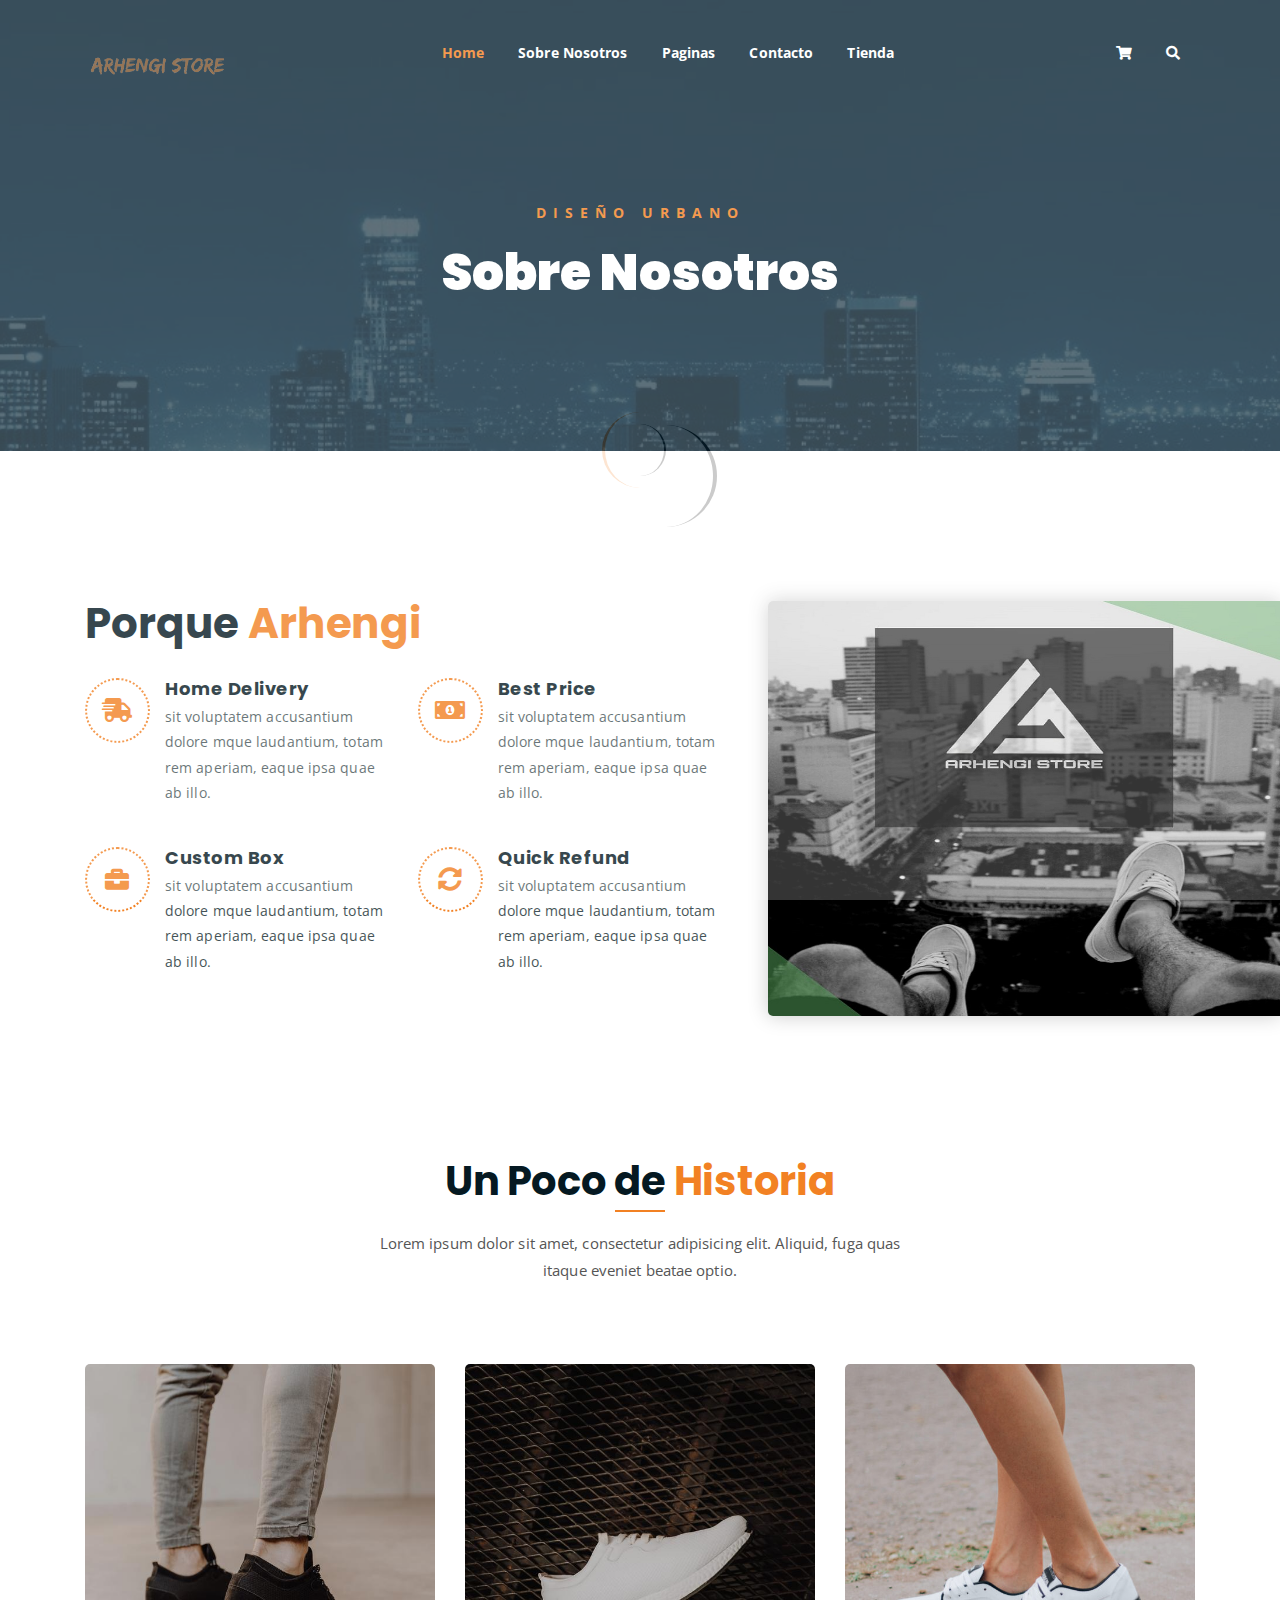
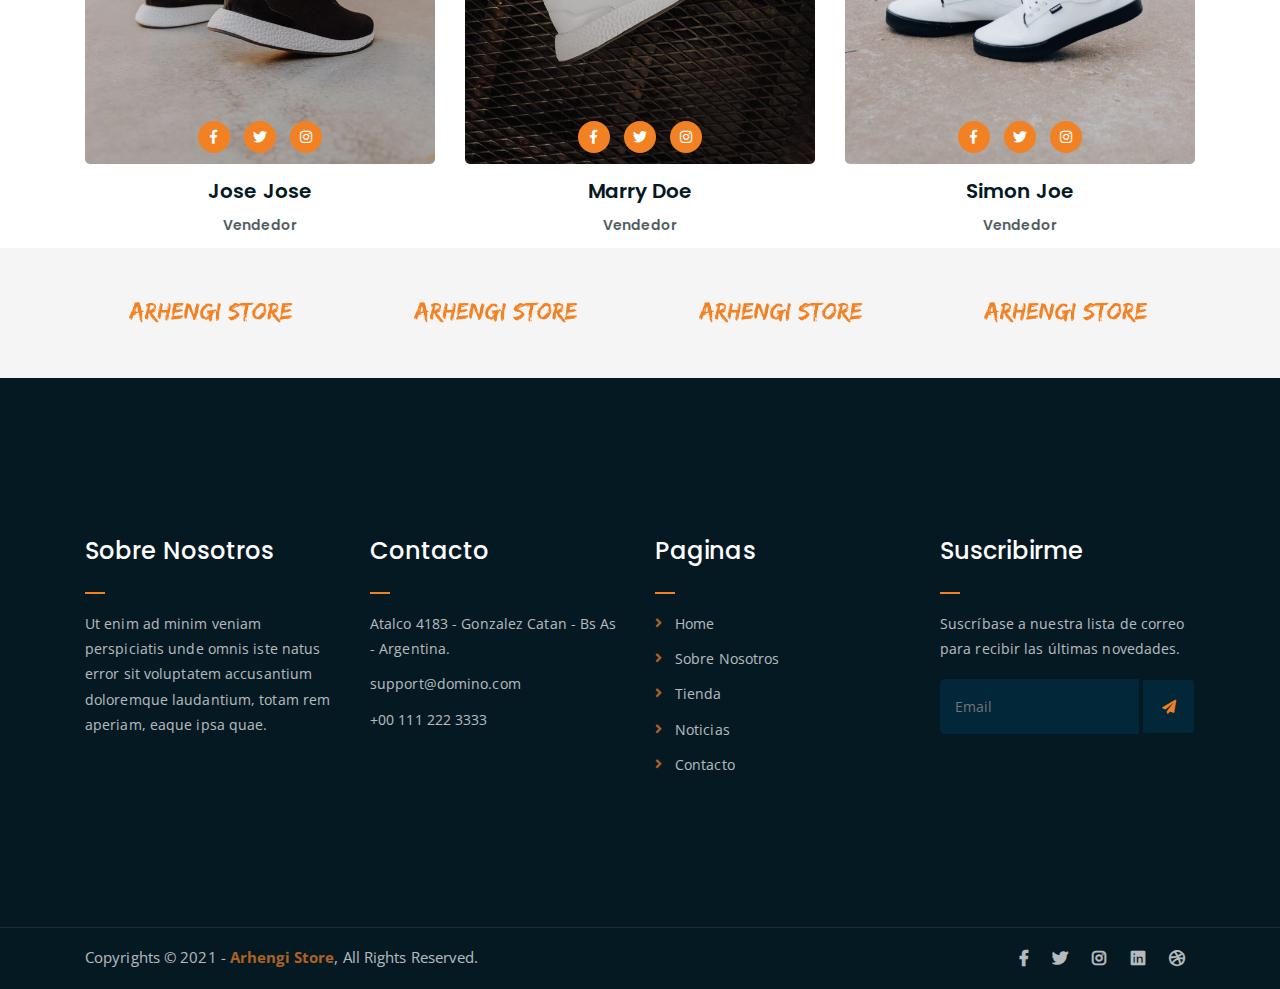
==== commit 04809249: "Update about.html" ====
--- a/about.html
+++ b/about.html
@@ -50,7 +50,7 @@
 					<div class="main-menu-wrap">
 						<!-- logo -->
 						<div class="site-logo">
-							<a href="index_2.html">
+							<a href="index.html">
 								<img src="assets/img/logo03.png" alt="" style="opacity: 0.5;">
 							</a>
 						</div>
@@ -364,4 +364,4 @@
 	<script src="assets/js/main.js"></script>
 
 </body>
-</html>+</html>
